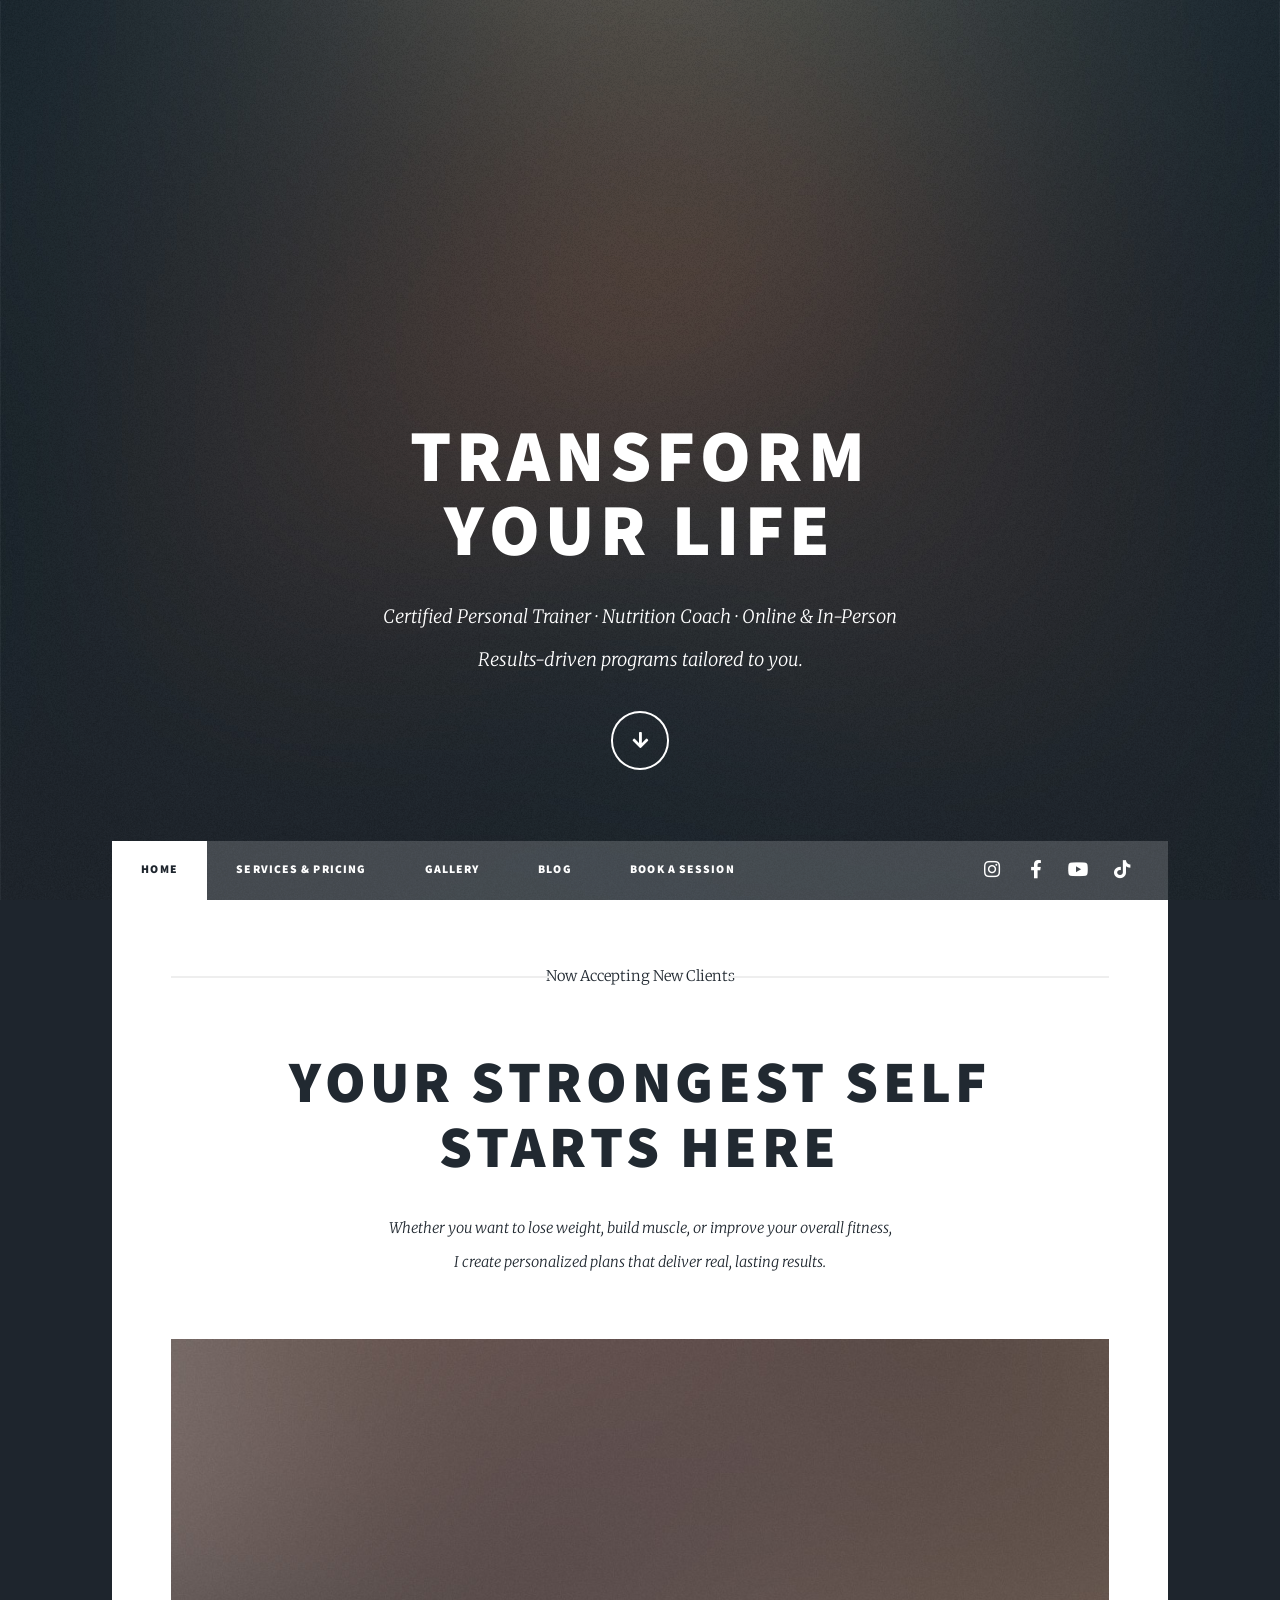
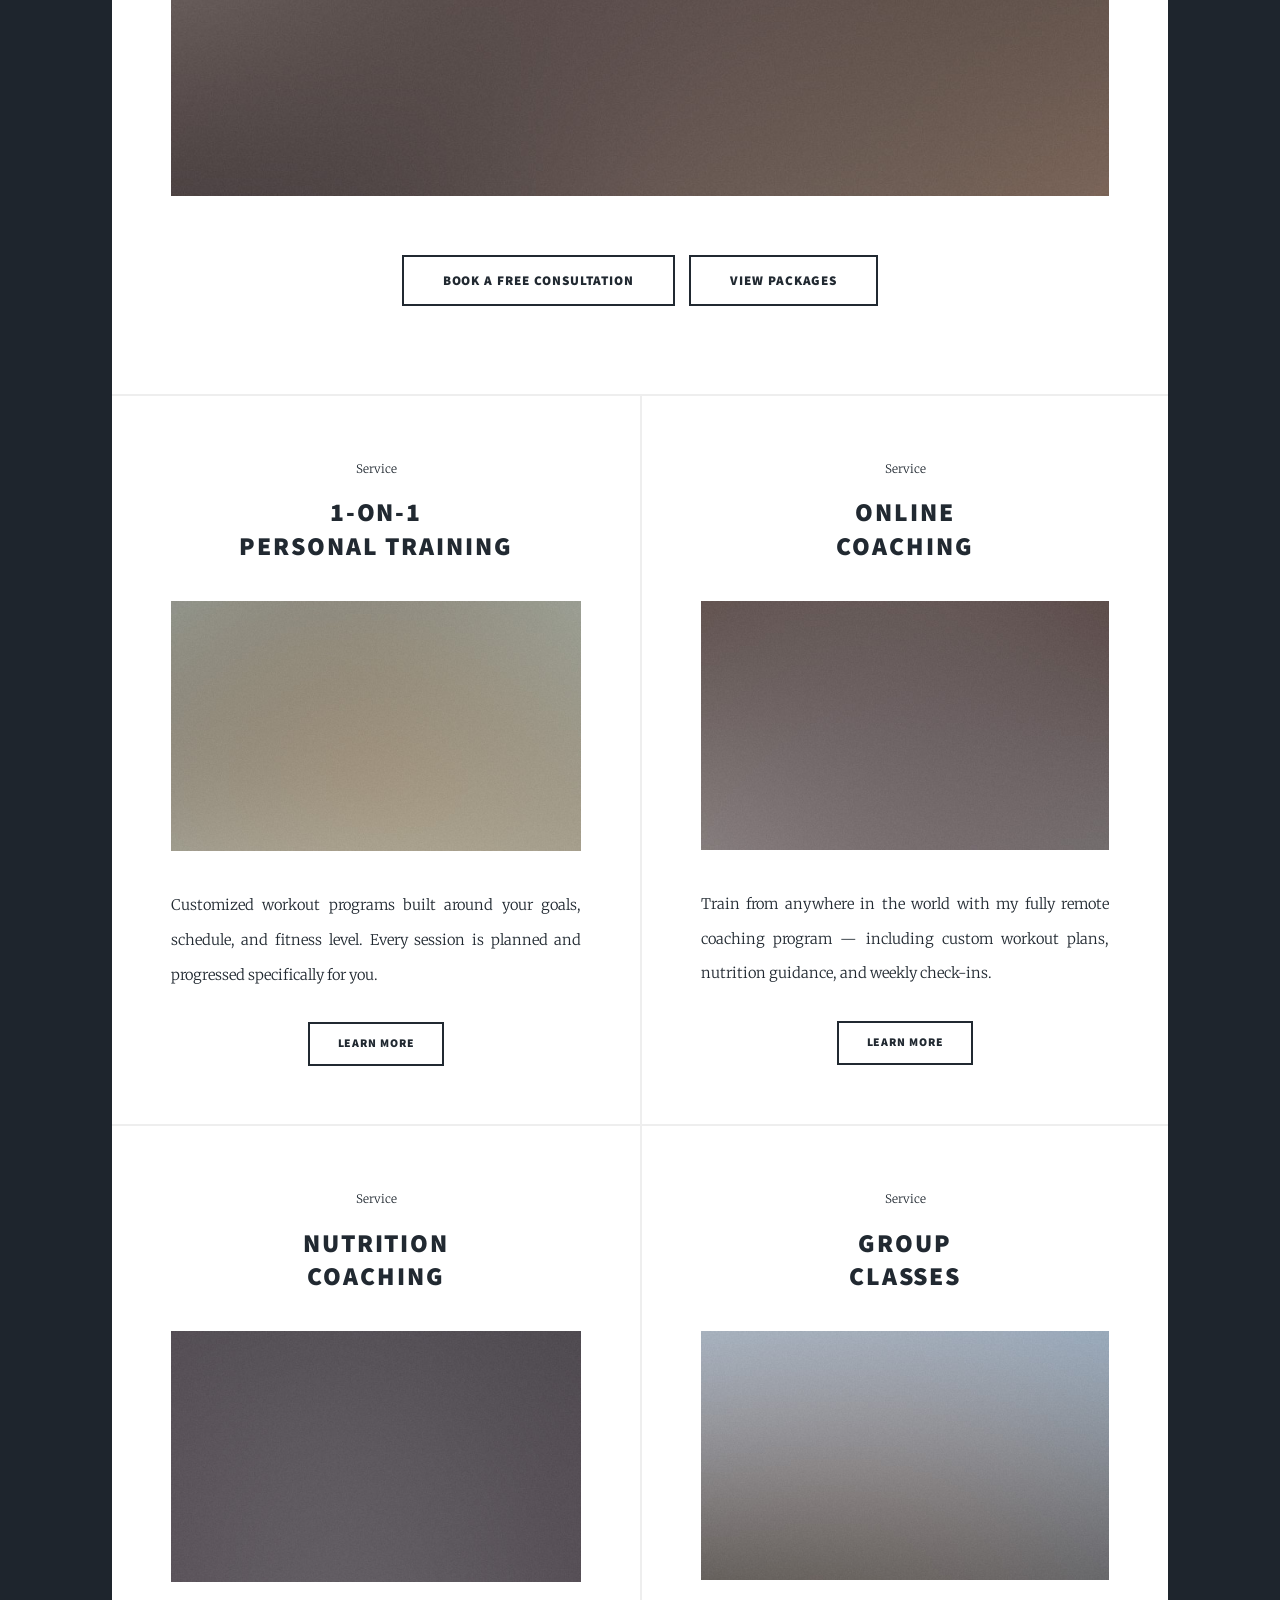
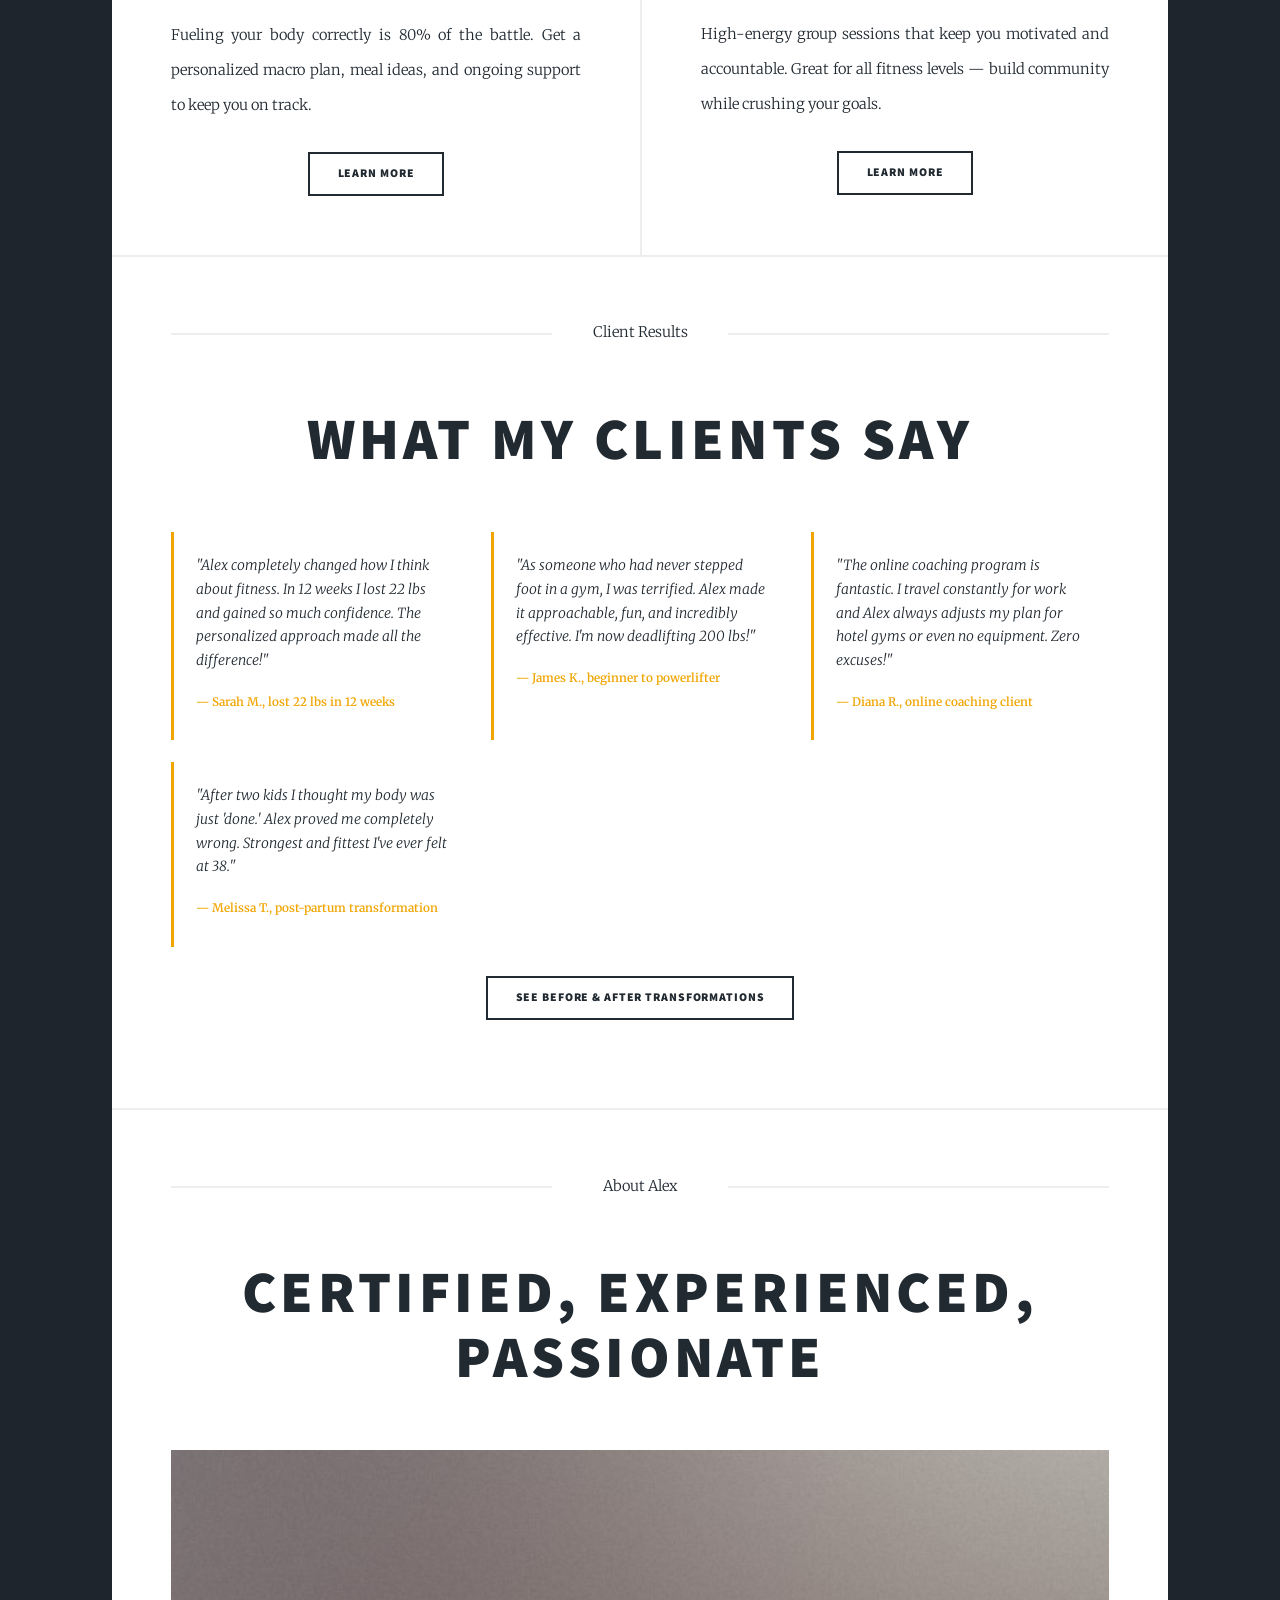
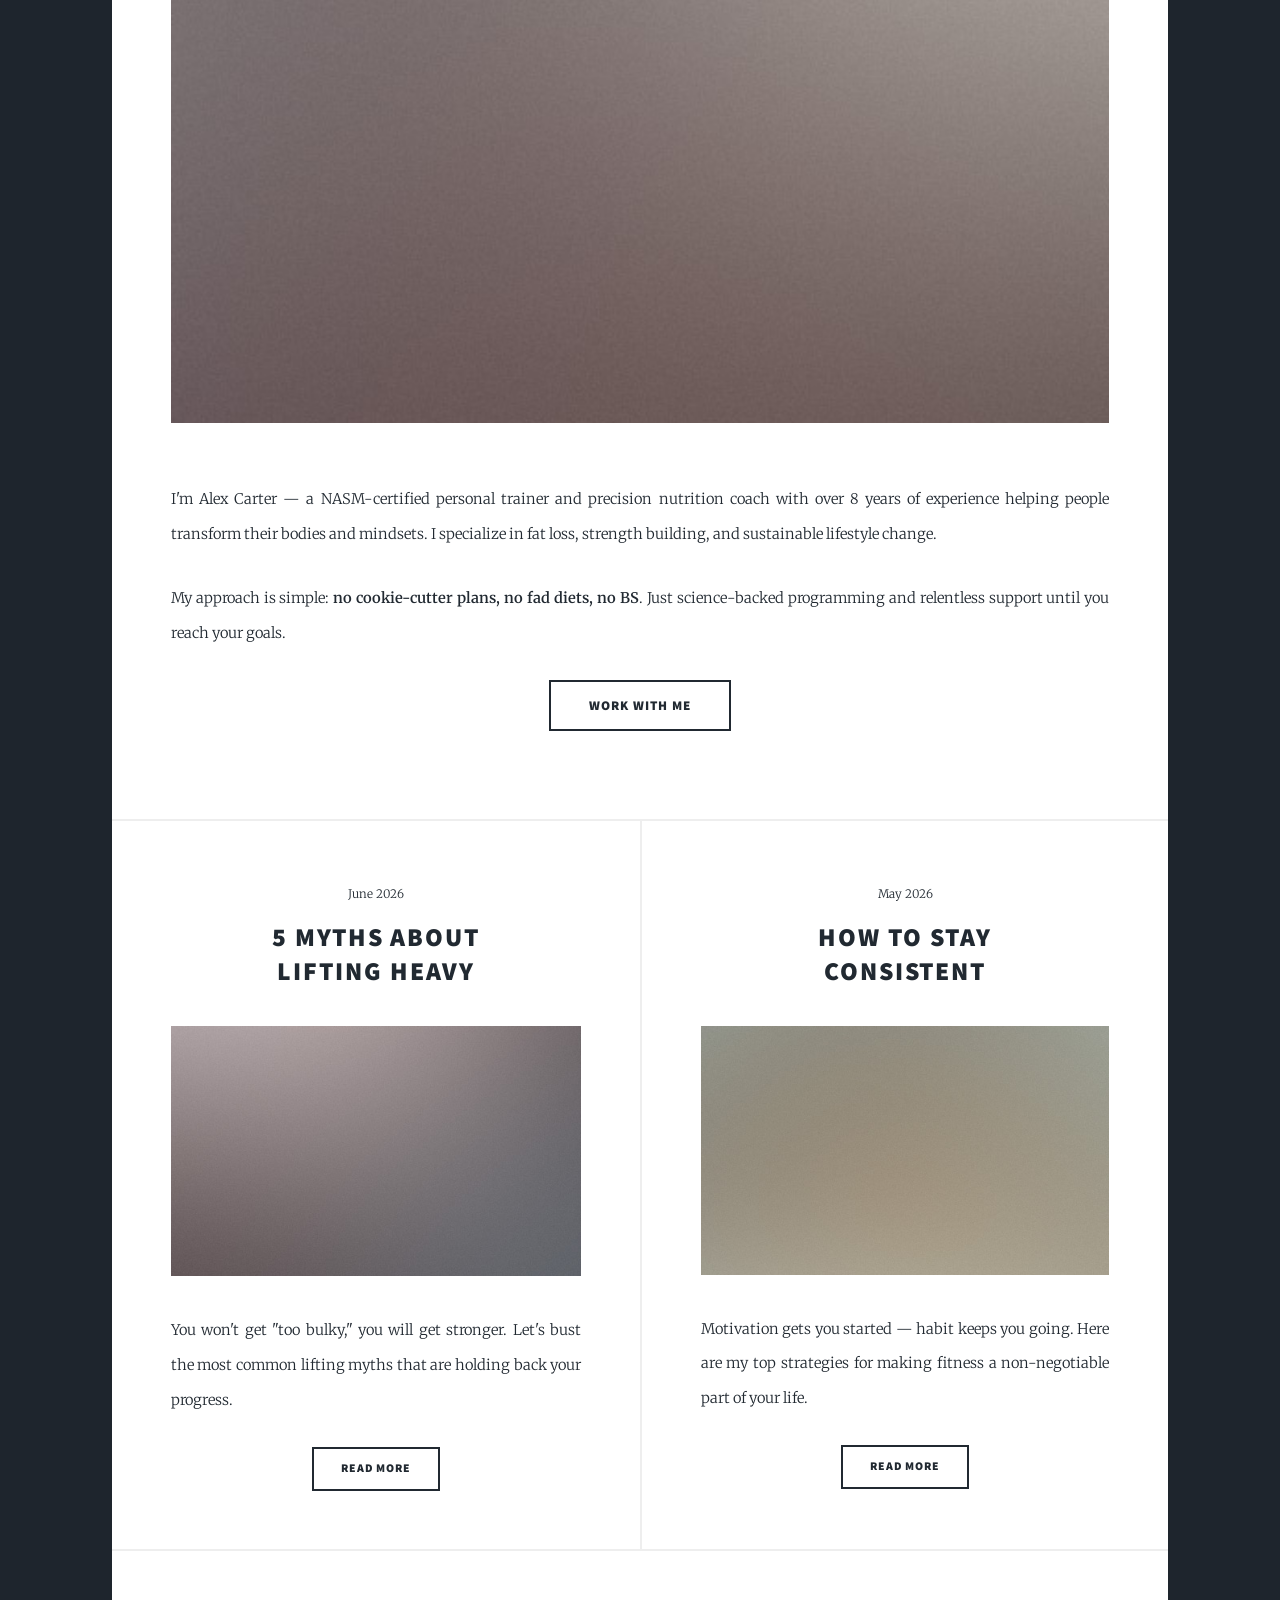
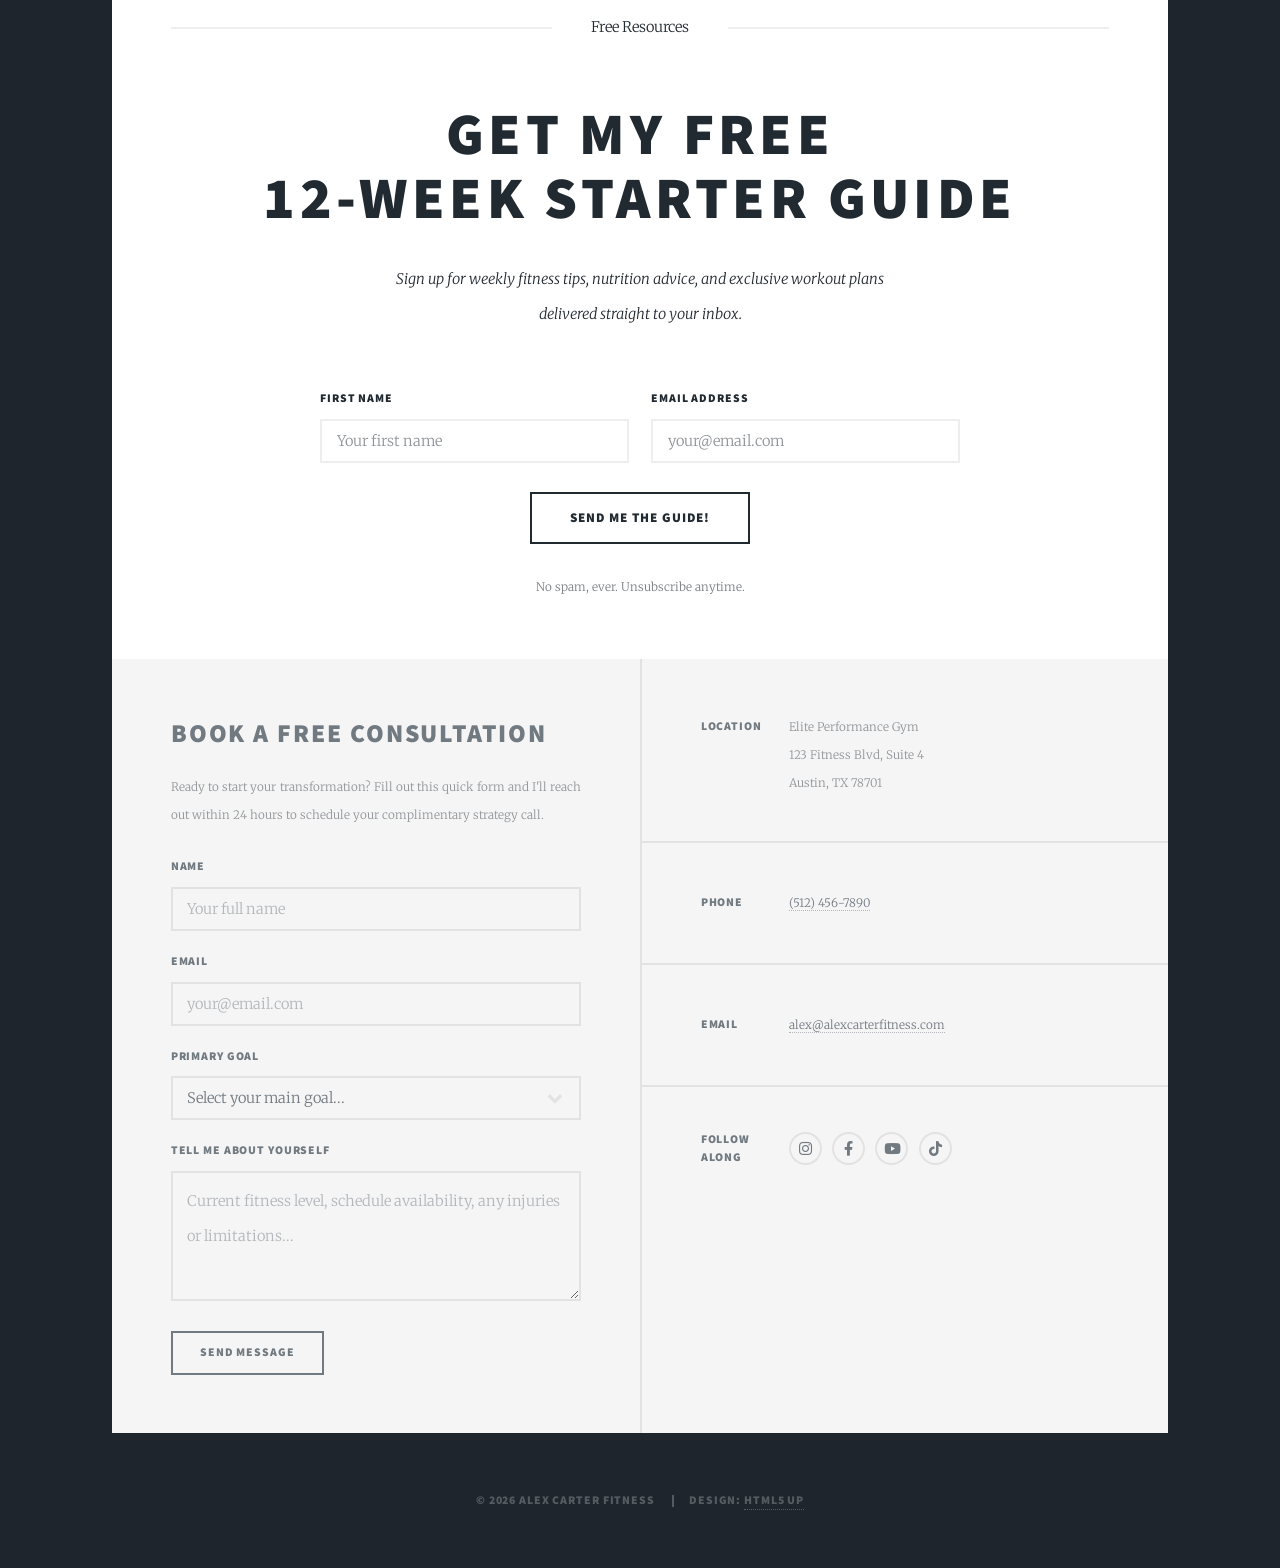
==== index.html @ 782518a6 "Build personal trainer website with full feature set 5-page site (home, services, booking, gallery, " ====
<!DOCTYPE HTML>
<html lang="en">
	<head>
		<title>Alex Carter Fitness | Personal Trainer</title>
		<meta charset="utf-8" />
		<meta name="viewport" content="width=device-width, initial-scale=1, user-scalable=no" />
		<meta name="description" content="Transform your body and life with Alex Carter — certified personal trainer offering 1-on-1 coaching, nutrition plans, and online training programs." />
		<link rel="stylesheet" href="assets/css/main.css" />
		<link rel="stylesheet" href="assets/css/custom.css" />
		<noscript><link rel="stylesheet" href="assets/css/noscript.css" /></noscript>
	</head>
	<body class="is-preload">

		<div id="wrapper" class="fade-in">

			<!-- Intro -->
			<div id="intro">
				<h1>Transform<br />Your Life</h1>
				<p>Certified Personal Trainer · Nutrition Coach · Online & In-Person<br />
				Results-driven programs tailored to <em>you</em>.</p>
				<ul class="actions">
					<li><a href="#header" class="button icon solid solo fa-arrow-down scrolly">Let's Go</a></li>
				</ul>
			</div>

			<!-- Header -->
			<header id="header">
				<a href="index.html" class="logo">Alex Carter Fitness</a>
			</header>

			<!-- Nav -->
			<nav id="nav">
				<ul class="links">
					<li class="active"><a href="index.html">Home</a></li>
					<li><a href="services.html">Services &amp; Pricing</a></li>
					<li><a href="gallery.html">Gallery</a></li>
					<li><a href="blog.html">Blog</a></li>
					<li><a href="booking.html">Book a Session</a></li>
				</ul>
				<ul class="icons">
					<li><a href="#" class="icon brands fa-instagram"><span class="label">Instagram</span></a></li>
					<li><a href="#" class="icon brands fa-facebook-f"><span class="label">Facebook</span></a></li>
					<li><a href="#" class="icon brands fa-youtube"><span class="label">YouTube</span></a></li>
					<li><a href="#" class="icon brands fa-tiktok"><span class="label">TikTok</span></a></li>
				</ul>
			</nav>

			<!-- Main -->
			<div id="main">

				<!-- Hero / Featured -->
				<article class="post featured">
					<header class="major">
						<span class="date">Now Accepting New Clients</span>
						<h2><a href="booking.html">Your Strongest Self<br />Starts Here</a></h2>
						<p>Whether you want to lose weight, build muscle, or improve your overall fitness,<br />
						I create personalized plans that deliver real, lasting results.</p>
					</header>
					<a href="booking.html" class="image main"><img src="images/pic01.jpg" alt="Personal training session" /></a>
					<ul class="actions special">
						<li><a href="booking.html" class="button large">Book a Free Consultation</a></li>
						<li><a href="services.html" class="button large">View Packages</a></li>
					</ul>
				</article>

				<!-- Services Preview -->
				<section class="posts">
					<article>
						<header>
							<span class="date">Service</span>
							<h2><a href="services.html">1-on-1<br />Personal Training</a></h2>
						</header>
						<a href="services.html" class="image fit"><img src="images/pic02.jpg" alt="1-on-1 training" /></a>
						<p>Customized workout programs built around your goals, schedule, and fitness level. Every session is planned and progressed specifically for you.</p>
						<ul class="actions special">
							<li><a href="services.html#personal" class="button">Learn More</a></li>
						</ul>
					</article>

					<article>
						<header>
							<span class="date">Service</span>
							<h2><a href="services.html">Online<br />Coaching</a></h2>
						</header>
						<a href="services.html" class="image fit"><img src="images/pic03.jpg" alt="Online coaching" /></a>
						<p>Train from anywhere in the world with my fully remote coaching program — including custom workout plans, nutrition guidance, and weekly check-ins.</p>
						<ul class="actions special">
							<li><a href="services.html#online" class="button">Learn More</a></li>
						</ul>
					</article>

					<article>
						<header>
							<span class="date">Service</span>
							<h2><a href="services.html">Nutrition<br />Coaching</a></h2>
						</header>
						<a href="services.html" class="image fit"><img src="images/pic04.jpg" alt="Nutrition coaching" /></a>
						<p>Fueling your body correctly is 80% of the battle. Get a personalized macro plan, meal ideas, and ongoing support to keep you on track.</p>
						<ul class="actions special">
							<li><a href="services.html#nutrition" class="button">Learn More</a></li>
						</ul>
					</article>

					<article>
						<header>
							<span class="date">Service</span>
							<h2><a href="services.html">Group<br />Classes</a></h2>
						</header>
						<a href="services.html" class="image fit"><img src="images/pic05.jpg" alt="Group fitness class" /></a>
						<p>High-energy group sessions that keep you motivated and accountable. Great for all fitness levels — build community while crushing your goals.</p>
						<ul class="actions special">
							<li><a href="services.html#group" class="button">Learn More</a></li>
						</ul>
					</article>
				</section>

				<!-- Testimonials -->
				<section id="testimonials" class="post">
					<header class="major">
						<span class="date">Client Results</span>
						<h2>What My Clients Say</h2>
					</header>
					<div class="testimonial-grid">
						<div class="testimonial-card">
							<blockquote>
								"Alex completely changed how I think about fitness. In 12 weeks I lost 22 lbs and gained so much confidence. The personalized approach made all the difference!"
							</blockquote>
							<cite>— Sarah M., lost 22 lbs in 12 weeks</cite>
						</div>
						<div class="testimonial-card">
							<blockquote>
								"As someone who had never stepped foot in a gym, I was terrified. Alex made it approachable, fun, and incredibly effective. I'm now deadlifting 200 lbs!"
							</blockquote>
							<cite>— James K., beginner to powerlifter</cite>
						</div>
						<div class="testimonial-card">
							<blockquote>
								"The online coaching program is fantastic. I travel constantly for work and Alex always adjusts my plan for hotel gyms or even no equipment. Zero excuses!"
							</blockquote>
							<cite>— Diana R., online coaching client</cite>
						</div>
						<div class="testimonial-card">
							<blockquote>
								"After two kids I thought my body was just 'done.' Alex proved me completely wrong. Strongest and fittest I've ever felt at 38."
							</blockquote>
							<cite>— Melissa T., post-partum transformation</cite>
						</div>
					</div>
					<ul class="actions special">
						<li><a href="gallery.html" class="button">See Before &amp; After Transformations</a></li>
					</ul>
				</section>

				<!-- About Snippet -->
				<article class="post">
					<header class="major">
						<span class="date">About Alex</span>
						<h2>Certified, Experienced,<br />Passionate</h2>
					</header>
					<a href="#" class="image main"><img src="images/pic06.jpg" alt="Alex Carter" /></a>
					<p>I'm Alex Carter — a NASM-certified personal trainer and precision nutrition coach with over 8 years of experience helping people transform their bodies and mindsets. I specialize in fat loss, strength building, and sustainable lifestyle change.</p>
					<p>My approach is simple: <strong>no cookie-cutter plans, no fad diets, no BS</strong>. Just science-backed programming and relentless support until you reach your goals.</p>
					<ul class="actions special">
						<li><a href="booking.html" class="button large">Work With Me</a></li>
					</ul>
				</article>

				<!-- Blog Preview -->
				<section class="posts">
					<article>
						<header>
							<span class="date">June 2026</span>
							<h2><a href="blog.html#post1">5 Myths About<br />Lifting Heavy</a></h2>
						</header>
						<a href="blog.html#post1" class="image fit"><img src="images/pic07.jpg" alt="Weightlifting" /></a>
						<p>You won't get "too bulky," you will get stronger. Let's bust the most common lifting myths that are holding back your progress.</p>
						<ul class="actions special">
							<li><a href="blog.html#post1" class="button">Read More</a></li>
						</ul>
					</article>

					<article>
						<header>
							<span class="date">May 2026</span>
							<h2><a href="blog.html#post2">How to Stay<br />Consistent</a></h2>
						</header>
						<a href="blog.html#post2" class="image fit"><img src="images/pic02.jpg" alt="Consistency" /></a>
						<p>Motivation gets you started — habit keeps you going. Here are my top strategies for making fitness a non-negotiable part of your life.</p>
						<ul class="actions special">
							<li><a href="blog.html#post2" class="button">Read More</a></li>
						</ul>
					</article>
				</section>

				<!-- Newsletter CTA -->
				<section id="newsletter" class="post">
					<header class="major">
						<span class="date">Free Resources</span>
						<h2>Get My Free<br />12-Week Starter Guide</h2>
						<p>Sign up for weekly fitness tips, nutrition advice, and exclusive workout plans<br />delivered straight to your inbox.</p>
					</header>
					<form id="newsletter-form" class="newsletter-form" action="#" method="post" novalidate>
						<div class="fields">
							<div class="field half">
								<label for="nl-name">First Name</label>
								<input type="text" name="nl-name" id="nl-name" placeholder="Your first name" required />
							</div>
							<div class="field half">
								<label for="nl-email">Email Address</label>
								<input type="email" name="nl-email" id="nl-email" placeholder="your@email.com" required />
							</div>
						</div>
						<ul class="actions special">
							<li><input type="submit" value="Send Me the Guide!" class="button large" /></li>
						</ul>
						<p class="form-note">No spam, ever. Unsubscribe anytime.</p>
					</form>
				</section>

			</div><!-- #main -->

			<!-- Footer -->
			<footer id="footer">
				<section>
					<h2>Book a Free Consultation</h2>
					<p>Ready to start your transformation? Fill out this quick form and I'll reach out within 24 hours to schedule your complimentary strategy call.</p>
					<form id="contact-form" action="#" method="post" novalidate>
						<div class="fields">
							<div class="field">
								<label for="name">Name</label>
								<input type="text" name="name" id="name" placeholder="Your full name" required />
							</div>
							<div class="field">
								<label for="email">Email</label>
								<input type="email" name="email" id="email" placeholder="your@email.com" required />
							</div>
							<div class="field">
								<label for="goal">Primary Goal</label>
								<select name="goal" id="goal">
									<option value="">Select your main goal...</option>
									<option value="fat-loss">Fat Loss</option>
									<option value="muscle-gain">Muscle Gain</option>
									<option value="strength">Strength Training</option>
									<option value="endurance">Endurance / Cardio</option>
									<option value="general">General Fitness</option>
									<option value="nutrition">Nutrition Only</option>
								</select>
							</div>
							<div class="field">
								<label for="message">Tell Me About Yourself</label>
								<textarea name="message" id="message" rows="3" placeholder="Current fitness level, schedule availability, any injuries or limitations..."></textarea>
							</div>
						</div>
						<ul class="actions">
							<li><input type="submit" value="Send Message" /></li>
						</ul>
					</form>
				</section>
				<section class="split contact">
					<section class="alt">
						<h3>Location</h3>
						<p>Elite Performance Gym<br />
						123 Fitness Blvd, Suite 4<br />
						Austin, TX 78701</p>
					</section>
					<section>
						<h3>Phone</h3>
						<p><a href="tel:+15124567890">(512) 456-7890</a></p>
					</section>
					<section>
						<h3>Email</h3>
						<p><a href="mailto:alex@alexcarterfitness.com">alex@alexcarterfitness.com</a></p>
					</section>
					<section>
						<h3>Follow Along</h3>
						<ul class="icons alt">
							<li><a href="#" class="icon brands alt fa-instagram"><span class="label">Instagram</span></a></li>
							<li><a href="#" class="icon brands alt fa-facebook-f"><span class="label">Facebook</span></a></li>
							<li><a href="#" class="icon brands alt fa-youtube"><span class="label">YouTube</span></a></li>
							<li><a href="#" class="icon brands alt fa-tiktok"><span class="label">TikTok</span></a></li>
						</ul>
					</section>
				</section>
			</footer>

			<div id="copyright">
				<ul>
					<li>&copy; 2026 Alex Carter Fitness</li>
					<li>Design: <a href="https://html5up.net">HTML5 UP</a></li>
				</ul>
			</div>

		</div><!-- #wrapper -->

		<script src="assets/js/jquery.min.js"></script>
		<script src="assets/js/jquery.scrollex.min.js"></script>
		<script src="assets/js/jquery.scrolly.min.js"></script>
		<script src="assets/js/browser.min.js"></script>
		<script src="assets/js/breakpoints.min.js"></script>
		<script src="assets/js/util.js"></script>
		<script src="assets/js/main.js"></script>
		<script src="assets/js/site.js"></script>

	</body>
</html>
---- assets/css/main.css ----
@import url(fontawesome-all.min.css);
@import url("https://fonts.googleapis.com/css?family=Merriweather:300,700,300italic,700italic|Source+Sans+Pro:900");

/*
	Massively by HTML5 UP
	html5up.net | @ajlkn
	Free for personal and commercial use under the CCA 3.0 license (html5up.net/license)
*/

html, body, div, span, applet, object,
iframe, h1, h2, h3, h4, h5, h6, p, blockquote,
pre, a, abbr, acronym, address, big, cite,
code, del, dfn, em, img, ins, kbd, q, s, samp,
small, strike, strong, sub, sup, tt, var, b,
u, i, center, dl, dt, dd, ol, ul, li, fieldset,
form, label, legend, table, caption, tbody,
tfoot, thead, tr, th, td, article, aside,
canvas, details, embed, figure, figcaption,
footer, header, hgroup, menu, nav, output, ruby,
section, summary, time, mark, audio, video {
	margin: 0;
	padding: 0;
	border: 0;
	font-size: 100%;
	font: inherit;
	vertical-align: baseline;}

article, aside, details, figcaption, figure,
footer, header, hgroup, menu, nav, section {
	display: block;}

body {
	line-height: 1;
}

ol, ul {
	list-style: none;
}

blockquote, q {
	quotes: none;
}

	blockquote:before, blockquote:after, q:before, q:after {
		content: '';
		content: none;
	}

table {
	border-collapse: collapse;
	border-spacing: 0;
}

body {
	-webkit-text-size-adjust: none;
}

mark {
	background-color: transparent;
	color: inherit;
}

input::-moz-focus-inner {
	border: 0;
	padding: 0;
}

input, select, textarea {
	-moz-appearance: none;
	-webkit-appearance: none;
	-ms-appearance: none;
	appearance: none;
}

/* Basic */

	@-ms-viewport {
		width: device-width;
	}

	body {
		-ms-overflow-style: scrollbar;
	}

	@media screen and (max-width: 480px) {

		html, body {
			min-width: 320px;
		}

	}

	html {
		box-sizing: border-box;
	}

	*, *:before, *:after {
		box-sizing: inherit;
	}

	body {
		background-color: #1e252d;
	}

		body.is-preload *, body.is-preload *:before, body.is-preload *:after {
			-moz-animation: none !important;
			-webkit-animation: none !important;
			-ms-animation: none !important;
			animation: none !important;
			-moz-transition: none !important;
			-webkit-transition: none !important;
			-ms-transition: none !important;
			transition: none !important;
		}

/* Type */

	html {
		font-size: 16pt;
	}

		@media screen and (max-width: 1680px) {

			html {
				font-size: 12pt;
			}

		}

		@media screen and (max-width: 1280px) {

			html {
				font-size: 11pt;
			}

		}

		@media screen and (max-width: 360px) {

			html {
				font-size: 10pt;
			}

		}

	body {
		color: #212931;
	}

	body, input, select, textarea {
		font-family: "Merriweather", Georgia, serif;
		font-weight: 300;
		font-size: 1rem;
		line-height: 2.375;
	}

	a {
		-moz-transition: color 0.2s ease-in-out, background-color 0.2s ease-in-out, border-color 0.2s ease-in-out, box-shadow 0.2s ease-in-out;
		-webkit-transition: color 0.2s ease-in-out, background-color 0.2s ease-in-out, border-color 0.2s ease-in-out, box-shadow 0.2s ease-in-out;
		-ms-transition: color 0.2s ease-in-out, background-color 0.2s ease-in-out, border-color 0.2s ease-in-out, box-shadow 0.2s ease-in-out;
		transition: color 0.2s ease-in-out, background-color 0.2s ease-in-out, border-color 0.2s ease-in-out, box-shadow 0.2s ease-in-out;
		border-bottom: dotted 1px;
		text-decoration: none;
	}

		a:hover {
			border-bottom-color: transparent;
		}

	strong, b {
		font-weight: 600;
	}

	em, i {
		font-style: italic;
	}

	p {
		text-align: justify;
		margin: 0 0 2rem 0;
	}

	h1, h2, h3, h4, h5, h6 {
		font-family: "Source Sans Pro", Helvetica, sans-serif;
		font-weight: 900;
		line-height: 1.5;
		letter-spacing: 0.075em;
		text-transform: uppercase;
		margin: 0 0 1rem 0;
	}

		h1 a, h2 a, h3 a, h4 a, h5 a, h6 a {
			border-bottom: 0;
			color: inherit;
			text-decoration: none;
		}

	h1 {
		font-size: 4rem;
		line-height: 1.1;
		margin: 0 0 2rem 0;
	}

	h2 {
		font-size: 1.75rem;
		line-height: 1.3;
		margin: 0 0 1.5rem 0;
	}

	h3 {
		font-size: 1.25rem;
		margin: 0 0 1.5rem 0;
	}

	h4 {
		font-size: 1rem;
	}

	h5 {
		font-size: 0.9rem;
	}

	h6 {
		font-size: 0.8rem;
	}

	sub {
		font-size: 0.8rem;
		position: relative;
		top: 0.5rem;
	}

	sup {
		font-size: 0.8rem;
		position: relative;
		top: -0.5rem;
	}

	blockquote {
		border-left: solid 4px;
		font-style: italic;
		margin: 0 0 2rem 0;
		padding: 0.5rem 0 0.5rem 2rem;
	}

	code {
		border: solid 2px;
		font-family: "Courier New", monospace;
		font-size: 0.9rem;
		margin: 0 0.25rem;
		padding: 0.25rem 0.65rem;
	}

	pre {
		-webkit-overflow-scrolling: touch;
		font-family: "Courier New", monospace;
		font-size: 0.9rem;
		margin: 0 0 2rem 0;
	}

		pre code {
			display: block;
			line-height: 1.75;
			padding: 1rem 1.5rem;
			overflow-x: auto;
		}

	hr {
		border: 0;
		border-bottom: solid 2px;
		margin: 3rem 0;
	}

		hr.major {
			margin: 5rem 0;
		}

	.align-left {
		text-align: left;
	}

	.align-center {
		text-align: center;
	}

	.align-right {
		text-align: right;
	}

	input, select, textarea {
		color: #212931;
	}

	a {
		color: #212931;
		border-bottom-color: rgba(33, 41, 49, 0.5);
	}

		a:hover {
			border-bottom-color: transparent;
			color: #18bfef !important;
		}

	strong, b {
		color: #212931;
	}

	h1, h2, h3, h4, h5, h6 {
		color: #212931;
	}

	blockquote {
		border-left-color: #eeeeee;
	}

	code {
		background: rgba(220, 220, 220, 0.25);
		border-color: #eeeeee;
	}

	hr {
		border-bottom-color: #eeeeee;
	}

/* Row */

	.row {
		display: flex;
		flex-wrap: wrap;
		box-sizing: border-box;
		align-items: stretch;
	}

		.row > * {
			box-sizing: border-box;
		}

		.row.gtr-uniform > * > :last-child {
			margin-bottom: 0;
		}

		.row.aln-left {
			justify-content: flex-start;
		}

		.row.aln-center {
			justify-content: center;
		}

		.row.aln-right {
			justify-content: flex-end;
		}

		.row.aln-top {
			align-items: flex-start;
		}

		.row.aln-middle {
			align-items: center;
		}

		.row.aln-bottom {
			align-items: flex-end;
		}

		.row > .imp {
			order: -1;
		}

		.row > .col-1 {
			width: 8.33333%;
		}

		.row > .off-1 {
			margin-left: 8.33333%;
		}

		.row > .col-2 {
			width: 16.66667%;
		}

		.row > .off-2 {
			margin-left: 16.66667%;
		}

		.row > .col-3 {
			width: 25%;
		}

		.row > .off-3 {
			margin-left: 25%;
		}

		.row > .col-4 {
			width: 33.33333%;
		}

		.row > .off-4 {
			margin-left: 33.33333%;
		}

		.row > .col-5 {
			width: 41.66667%;
		}

		.row > .off-5 {
			margin-left: 41.66667%;
		}

		.row > .col-6 {
			width: 50%;
		}

		.row > .off-6 {
			margin-left: 50%;
		}

		.row > .col-7 {
			width: 58.33333%;
		}

		.row > .off-7 {
			margin-left: 58.33333%;
		}

		.row > .col-8 {
			width: 66.66667%;
		}

		.row > .off-8 {
			margin-left: 66.66667%;
		}

		.row > .col-9 {
			width: 75%;
		}

		.row > .off-9 {
			margin-left: 75%;
		}

		.row > .col-10 {
			width: 83.33333%;
		}

		.row > .off-10 {
			margin-left: 83.33333%;
		}

		.row > .col-11 {
			width: 91.66667%;
		}

		.row > .off-11 {
			margin-left: 91.66667%;
		}

		.row > .col-12 {
			width: 100%;
		}

		.row > .off-12 {
			margin-left: 100%;
		}

		.row.gtr-0 {
			margin-top: 0;
			margin-left: 0rem;
		}

			.row.gtr-0 > * {
				padding: 0 0 0 0rem;
			}

			.row.gtr-0.gtr-uniform {
				margin-top: 0rem;
			}

				.row.gtr-0.gtr-uniform > * {
					padding-top: 0rem;
				}

		.row.gtr-25 {
			margin-top: 0;
			margin-left: -0.375rem;
		}

			.row.gtr-25 > * {
				padding: 0 0 0 0.375rem;
			}

			.row.gtr-25.gtr-uniform {
				margin-top: -0.375rem;
			}

				.row.gtr-25.gtr-uniform > * {
					padding-top: 0.375rem;
				}

		.row.gtr-50 {
			margin-top: 0;
			margin-left: -0.75rem;
		}

			.row.gtr-50 > * {
				padding: 0 0 0 0.75rem;
			}

			.row.gtr-50.gtr-uniform {
				margin-top: -0.75rem;
			}

				.row.gtr-50.gtr-uniform > * {
					padding-top: 0.75rem;
				}

		.row {
			margin-top: 0;
			margin-left: -1.5rem;
		}

			.row > * {
				padding: 0 0 0 1.5rem;
			}

			.row.gtr-uniform {
				margin-top: -1.5rem;
			}

				.row.gtr-uniform > * {
					padding-top: 1.5rem;
				}

		.row.gtr-150 {
			margin-top: 0;
			margin-left: -2.25rem;
		}

			.row.gtr-150 > * {
				padding: 0 0 0 2.25rem;
			}

			.row.gtr-150.gtr-uniform {
				margin-top: -2.25rem;
			}

				.row.gtr-150.gtr-uniform > * {
					padding-top: 2.25rem;
				}

		.row.gtr-200 {
			margin-top: 0;
			margin-left: -3rem;
		}

			.row.gtr-200 > * {
				padding: 0 0 0 3rem;
			}

			.row.gtr-200.gtr-uniform {
				margin-top: -3rem;
			}

				.row.gtr-200.gtr-uniform > * {
					padding-top: 3rem;
				}

		@media screen and (max-width: 1680px) {

			.row {
				display: flex;
				flex-wrap: wrap;
				box-sizing: border-box;
				align-items: stretch;
			}

				.row > * {
					box-sizing: border-box;
				}

				.row.gtr-uniform > * > :last-child {
					margin-bottom: 0;
				}

				.row.aln-left {
					justify-content: flex-start;
				}

				.row.aln-center {
					justify-content: center;
				}

				.row.aln-right {
					justify-content: flex-end;
				}

				.row.aln-top {
					align-items: flex-start;
				}

				.row.aln-middle {
					align-items: center;
				}

				.row.aln-bottom {
					align-items: flex-end;
				}

				.row > .imp-xlarge {
					order: -1;
				}

				.row > .col-1-xlarge {
					width: 8.33333%;
				}

				.row > .off-1-xlarge {
					margin-left: 8.33333%;
				}

				.row > .col-2-xlarge {
					width: 16.66667%;
				}

				.row > .off-2-xlarge {
					margin-left: 16.66667%;
				}

				.row > .col-3-xlarge {
					width: 25%;
				}

				.row > .off-3-xlarge {
					margin-left: 25%;
				}

				.row > .col-4-xlarge {
					width: 33.33333%;
				}

				.row > .off-4-xlarge {
					margin-left: 33.33333%;
				}

				.row > .col-5-xlarge {
					width: 41.66667%;
				}

				.row > .off-5-xlarge {
					margin-left: 41.66667%;
				}

				.row > .col-6-xlarge {
					width: 50%;
				}

				.row > .off-6-xlarge {
					margin-left: 50%;
				}

				.row > .col-7-xlarge {
					width: 58.33333%;
				}

				.row > .off-7-xlarge {
					margin-left: 58.33333%;
				}

				.row > .col-8-xlarge {
					width: 66.66667%;
				}

				.row > .off-8-xlarge {
					margin-left: 66.66667%;
				}

				.row > .col-9-xlarge {
					width: 75%;
				}

				.row > .off-9-xlarge {
					margin-left: 75%;
				}

				.row > .col-10-xlarge {
					width: 83.33333%;
				}

				.row > .off-10-xlarge {
					margin-left: 83.33333%;
				}

				.row > .col-11-xlarge {
					width: 91.66667%;
				}

				.row > .off-11-xlarge {
					margin-left: 91.66667%;
				}

				.row > .col-12-xlarge {
					width: 100%;
				}

				.row > .off-12-xlarge {
					margin-left: 100%;
				}

				.row.gtr-0 {
					margin-top: 0;
					margin-left: 0rem;
				}

					.row.gtr-0 > * {
						padding: 0 0 0 0rem;
					}

					.row.gtr-0.gtr-uniform {
						margin-top: 0rem;
					}

						.row.gtr-0.gtr-uniform > * {
							padding-top: 0rem;
						}

				.row.gtr-25 {
					margin-top: 0;
					margin-left: -0.375rem;
				}

					.row.gtr-25 > * {
						padding: 0 0 0 0.375rem;
					}

					.row.gtr-25.gtr-uniform {
						margin-top: -0.375rem;
					}

						.row.gtr-25.gtr-uniform > * {
							padding-top: 0.375rem;
						}

				.row.gtr-50 {
					margin-top: 0;
					margin-left: -0.75rem;
				}

					.row.gtr-50 > * {
						padding: 0 0 0 0.75rem;
					}

					.row.gtr-50.gtr-uniform {
						margin-top: -0.75rem;
					}

						.row.gtr-50.gtr-uniform > * {
							padding-top: 0.75rem;
						}

				.row {
					margin-top: 0;
					margin-left: -1.5rem;
				}

					.row > * {
						padding: 0 0 0 1.5rem;
					}

					.row.gtr-uniform {
						margin-top: -1.5rem;
					}

						.row.gtr-uniform > * {
							padding-top: 1.5rem;
						}

				.row.gtr-150 {
					margin-top: 0;
					margin-left: -2.25rem;
				}

					.row.gtr-150 > * {
						padding: 0 0 0 2.25rem;
					}

					.row.gtr-150.gtr-uniform {
						margin-top: -2.25rem;
					}

						.row.gtr-150.gtr-uniform > * {
							padding-top: 2.25rem;
						}

				.row.gtr-200 {
					margin-top: 0;
					margin-left: -3rem;
				}

					.row.gtr-200 > * {
						padding: 0 0 0 3rem;
					}

					.row.gtr-200.gtr-uniform {
						margin-top: -3rem;
					}

						.row.gtr-200.gtr-uniform > * {
							padding-top: 3rem;
						}

		}

		@media screen and (max-width: 1280px) {

			.row {
				display: flex;
				flex-wrap: wrap;
				box-sizing: border-box;
				align-items: stretch;
			}

				.row > * {
					box-sizing: border-box;
				}

				.row.gtr-uniform > * > :last-child {
					margin-bottom: 0;
				}

				.row.aln-left {
					justify-content: flex-start;
				}

				.row.aln-center {
					justify-content: center;
				}

				.row.aln-right {
					justify-content: flex-end;
				}

				.row.aln-top {
					align-items: flex-start;
				}

				.row.aln-middle {
					align-items: center;
				}

				.row.aln-bottom {
					align-items: flex-end;
				}

				.row > .imp-large {
					order: -1;
				}

				.row > .col-1-large {
					width: 8.33333%;
				}

				.row > .off-1-large {
					margin-left: 8.33333%;
				}

				.row > .col-2-large {
					width: 16.66667%;
				}

				.row > .off-2-large {
					margin-left: 16.66667%;
				}

				.row > .col-3-large {
					width: 25%;
				}

				.row > .off-3-large {
					margin-left: 25%;
				}

				.row > .col-4-large {
					width: 33.33333%;
				}

				.row > .off-4-large {
					margin-left: 33.33333%;
				}

				.row > .col-5-large {
					width: 41.66667%;
				}

				.row > .off-5-large {
					margin-left: 41.66667%;
				}

				.row > .col-6-large {
					width: 50%;
				}

				.row > .off-6-large {
					margin-left: 50%;
				}

				.row > .col-7-large {
					width: 58.33333%;
				}

				.row > .off-7-large {
					margin-left: 58.33333%;
				}

				.row > .col-8-large {
					width: 66.66667%;
				}

				.row > .off-8-large {
					margin-left: 66.66667%;
				}

				.row > .col-9-large {
					width: 75%;
				}

				.row > .off-9-large {
					margin-left: 75%;
				}

				.row > .col-10-large {
					width: 83.33333%;
				}

				.row > .off-10-large {
					margin-left: 83.33333%;
				}

				.row > .col-11-large {
					width: 91.66667%;
				}

				.row > .off-11-large {
					margin-left: 91.66667%;
				}

				.row > .col-12-large {
					width: 100%;
				}

				.row > .off-12-large {
					margin-left: 100%;
				}

				.row.gtr-0 {
					margin-top: 0;
					margin-left: 0rem;
				}

					.row.gtr-0 > * {
						padding: 0 0 0 0rem;
					}

					.row.gtr-0.gtr-uniform {
						margin-top: 0rem;
					}

						.row.gtr-0.gtr-uniform > * {
							padding-top: 0rem;
						}

				.row.gtr-25 {
					margin-top: 0;
					margin-left: -0.375rem;
				}

					.row.gtr-25 > * {
						padding: 0 0 0 0.375rem;
					}

					.row.gtr-25.gtr-uniform {
						margin-top: -0.375rem;
					}

						.row.gtr-25.gtr-uniform > * {
							padding-top: 0.375rem;
						}

				.row.gtr-50 {
					margin-top: 0;
					margin-left: -0.75rem;
				}

					.row.gtr-50 > * {
						padding: 0 0 0 0.75rem;
					}

					.row.gtr-50.gtr-uniform {
						margin-top: -0.75rem;
					}

						.row.gtr-50.gtr-uniform > * {
							padding-top: 0.75rem;
						}

				.row {
					margin-top: 0;
					margin-left: -1.5rem;
				}

					.row > * {
						padding: 0 0 0 1.5rem;
					}

					.row.gtr-uniform {
						margin-top: -1.5rem;
					}

						.row.gtr-uniform > * {
							padding-top: 1.5rem;
						}

				.row.gtr-150 {
					margin-top: 0;
					margin-left: -2.25rem;
				}

					.row.gtr-150 > * {
						padding: 0 0 0 2.25rem;
					}

					.row.gtr-150.gtr-uniform {
						margin-top: -2.25rem;
					}

						.row.gtr-150.gtr-uniform > * {
							padding-top: 2.25rem;
						}

				.row.gtr-200 {
					margin-top: 0;
					margin-left: -3rem;
				}

					.row.gtr-200 > * {
						padding: 0 0 0 3rem;
					}

					.row.gtr-200.gtr-uniform {
						margin-top: -3rem;
					}

						.row.gtr-200.gtr-uniform > * {
							padding-top: 3rem;
						}

		}

		@media screen and (max-width: 980px) {

			.row {
				display: flex;
				flex-wrap: wrap;
				box-sizing: border-box;
				align-items: stretch;
			}

				.row > * {
					box-sizing: border-box;
				}

				.row.gtr-uniform > * > :last-child {
					margin-bottom: 0;
				}

				.row.aln-left {
					justify-content: flex-start;
				}

				.row.aln-center {
					justify-content: center;
				}

				.row.aln-right {
					justify-content: flex-end;
				}

				.row.aln-top {
					align-items: flex-start;
				}

				.row.aln-middle {
					align-items: center;
				}

				.row.aln-bottom {
					align-items: flex-end;
				}

				.row > .imp-medium {
					order: -1;
				}

				.row > .col-1-medium {
					width: 8.33333%;
				}

				.row > .off-1-medium {
					margin-left: 8.33333%;
				}

				.row > .col-2-medium {
					width: 16.66667%;
				}

				.row > .off-2-medium {
					margin-left: 16.66667%;
				}

				.row > .col-3-medium {
					width: 25%;
				}

				.row > .off-3-medium {
					margin-left: 25%;
				}

				.row > .col-4-medium {
					width: 33.33333%;
				}

				.row > .off-4-medium {
					margin-left: 33.33333%;
				}

				.row > .col-5-medium {
					width: 41.66667%;
				}

				.row > .off-5-medium {
					margin-left: 41.66667%;
				}

				.row > .col-6-medium {
					width: 50%;
				}

				.row > .off-6-medium {
					margin-left: 50%;
				}

				.row > .col-7-medium {
					width: 58.33333%;
				}

				.row > .off-7-medium {
					margin-left: 58.33333%;
				}

				.row > .col-8-medium {
					width: 66.66667%;
				}

				.row > .off-8-medium {
					margin-left: 66.66667%;
				}

				.row > .col-9-medium {
					width: 75%;
				}

				.row > .off-9-medium {
					margin-left: 75%;
				}

				.row > .col-10-medium {
					width: 83.33333%;
				}

				.row > .off-10-medium {
					margin-left: 83.33333%;
				}

				.row > .col-11-medium {
					width: 91.66667%;
				}

				.row > .off-11-medium {
					margin-left: 91.66667%;
				}

				.row > .col-12-medium {
					width: 100%;
				}

				.row > .off-12-medium {
					margin-left: 100%;
				}

				.row.gtr-0 {
					margin-top: 0;
					margin-left: 0rem;
				}

					.row.gtr-0 > * {
						padding: 0 0 0 0rem;
					}

					.row.gtr-0.gtr-uniform {
						margin-top: 0rem;
					}

						.row.gtr-0.gtr-uniform > * {
							padding-top: 0rem;
						}

				.row.gtr-25 {
					margin-top: 0;
					margin-left: -0.375rem;
				}

					.row.gtr-25 > * {
						padding: 0 0 0 0.375rem;
					}

					.row.gtr-25.gtr-uniform {
						margin-top: -0.375rem;
					}

						.row.gtr-25.gtr-uniform > * {
							padding-top: 0.375rem;
						}

				.row.gtr-50 {
					margin-top: 0;
					margin-left: -0.75rem;
				}

					.row.gtr-50 > * {
						padding: 0 0 0 0.75rem;
					}

					.row.gtr-50.gtr-uniform {
						margin-top: -0.75rem;
					}

						.row.gtr-50.gtr-uniform > * {
							padding-top: 0.75rem;
						}

				.row {
					margin-top: 0;
					margin-left: -1.5rem;
				}

					.row > * {
						padding: 0 0 0 1.5rem;
					}

					.row.gtr-uniform {
						margin-top: -1.5rem;
					}

						.row.gtr-uniform > * {
							padding-top: 1.5rem;
						}

				.row.gtr-150 {
					margin-top: 0;
					margin-left: -2.25rem;
				}

					.row.gtr-150 > * {
						padding: 0 0 0 2.25rem;
					}

					.row.gtr-150.gtr-uniform {
						margin-top: -2.25rem;
					}

						.row.gtr-150.gtr-uniform > * {
							padding-top: 2.25rem;
						}

				.row.gtr-200 {
					margin-top: 0;
					margin-left: -3rem;
				}

					.row.gtr-200 > * {
						padding: 0 0 0 3rem;
					}

					.row.gtr-200.gtr-uniform {
						margin-top: -3rem;
					}

						.row.gtr-200.gtr-uniform > * {
							padding-top: 3rem;
						}

		}

		@media screen and (max-width: 736px) {

			.row {
				display: flex;
				flex-wrap: wrap;
				box-sizing: border-box;
				align-items: stretch;
			}

				.row > * {
					box-sizing: border-box;
				}

				.row.gtr-uniform > * > :last-child {
					margin-bottom: 0;
				}

				.row.aln-left {
					justify-content: flex-start;
				}

				.row.aln-center {
					justify-content: center;
				}

				.row.aln-right {
					justify-content: flex-end;
				}

				.row.aln-top {
					align-items: flex-start;
				}

				.row.aln-middle {
					align-items: center;
				}

				.row.aln-bottom {
					align-items: flex-end;
				}

				.row > .imp-small {
					order: -1;
				}

				.row > .col-1-small {
					width: 8.33333%;
				}

				.row > .off-1-small {
					margin-left: 8.33333%;
				}

				.row > .col-2-small {
					width: 16.66667%;
				}

				.row > .off-2-small {
					margin-left: 16.66667%;
				}

				.row > .col-3-small {
					width: 25%;
				}

				.row > .off-3-small {
					margin-left: 25%;
				}

				.row > .col-4-small {
					width: 33.33333%;
				}

				.row > .off-4-small {
					margin-left: 33.33333%;
				}

				.row > .col-5-small {
					width: 41.66667%;
				}

				.row > .off-5-small {
					margin-left: 41.66667%;
				}

				.row > .col-6-small {
					width: 50%;
				}

				.row > .off-6-small {
					margin-left: 50%;
				}

				.row > .col-7-small {
					width: 58.33333%;
				}

				.row > .off-7-small {
					margin-left: 58.33333%;
				}

				.row > .col-8-small {
					width: 66.66667%;
				}

				.row > .off-8-small {
					margin-left: 66.66667%;
				}

				.row > .col-9-small {
					width: 75%;
				}

				.row > .off-9-small {
					margin-left: 75%;
				}

				.row > .col-10-small {
					width: 83.33333%;
				}

				.row > .off-10-small {
					margin-left: 83.33333%;
				}

				.row > .col-11-small {
					width: 91.66667%;
				}

				.row > .off-11-small {
					margin-left: 91.66667%;
				}

				.row > .col-12-small {
					width: 100%;
				}

				.row > .off-12-small {
					margin-left: 100%;
				}

				.row.gtr-0 {
					margin-top: 0;
					margin-left: 0rem;
				}

					.row.gtr-0 > * {
						padding: 0 0 0 0rem;
					}

					.row.gtr-0.gtr-uniform {
						margin-top: 0rem;
					}

						.row.gtr-0.gtr-uniform > * {
							padding-top: 0rem;
						}

				.row.gtr-25 {
					margin-top: 0;
					margin-left: -0.375rem;
				}

					.row.gtr-25 > * {
						padding: 0 0 0 0.375rem;
					}

					.row.gtr-25.gtr-uniform {
						margin-top: -0.375rem;
					}

						.row.gtr-25.gtr-uniform > * {
							padding-top: 0.375rem;
						}

				.row.gtr-50 {
					margin-top: 0;
					margin-left: -0.75rem;
				}

					.row.gtr-50 > * {
						padding: 0 0 0 0.75rem;
					}

					.row.gtr-50.gtr-uniform {
						margin-top: -0.75rem;
					}

						.row.gtr-50.gtr-uniform > * {
							padding-top: 0.75rem;
						}

				.row {
					margin-top: 0;
					margin-left: -1.5rem;
				}

					.row > * {
						padding: 0 0 0 1.5rem;
					}

					.row.gtr-uniform {
						margin-top: -1.5rem;
					}

						.row.gtr-uniform > * {
							padding-top: 1.5rem;
						}

				.row.gtr-150 {
					margin-top: 0;
					margin-left: -2.25rem;
				}

					.row.gtr-150 > * {
						padding: 0 0 0 2.25rem;
					}

					.row.gtr-150.gtr-uniform {
						margin-top: -2.25rem;
					}

						.row.gtr-150.gtr-uniform > * {
							padding-top: 2.25rem;
						}

				.row.gtr-200 {
					margin-top: 0;
					margin-left: -3rem;
				}

					.row.gtr-200 > * {
						padding: 0 0 0 3rem;
					}

					.row.gtr-200.gtr-uniform {
						margin-top: -3rem;
					}

						.row.gtr-200.gtr-uniform > * {
							padding-top: 3rem;
						}

		}

		@media screen and (max-width: 480px) {

			.row {
				display: flex;
				flex-wrap: wrap;
				box-sizing: border-box;
				align-items: stretch;
			}

				.row > * {
					box-sizing: border-box;
				}

				.row.gtr-uniform > * > :last-child {
					margin-bottom: 0;
				}

				.row.aln-left {
					justify-content: flex-start;
				}

				.row.aln-center {
					justify-content: center;
				}

				.row.aln-right {
					justify-content: flex-end;
				}

				.row.aln-top {
					align-items: flex-start;
				}

				.row.aln-middle {
					align-items: center;
				}

				.row.aln-bottom {
					align-items: flex-end;
				}

				.row > .imp-xsmall {
					order: -1;
				}

				.row > .col-1-xsmall {
					width: 8.33333%;
				}

				.row > .off-1-xsmall {
					margin-left: 8.33333%;
				}

				.row > .col-2-xsmall {
					width: 16.66667%;
				}

				.row > .off-2-xsmall {
					margin-left: 16.66667%;
				}

				.row > .col-3-xsmall {
					width: 25%;
				}

				.row > .off-3-xsmall {
					margin-left: 25%;
				}

				.row > .col-4-xsmall {
					width: 33.33333%;
				}

				.row > .off-4-xsmall {
					margin-left: 33.33333%;
				}

				.row > .col-5-xsmall {
					width: 41.66667%;
				}

				.row > .off-5-xsmall {
					margin-left: 41.66667%;
				}

				.row > .col-6-xsmall {
					width: 50%;
				}

				.row > .off-6-xsmall {
					margin-left: 50%;
				}

				.row > .col-7-xsmall {
					width: 58.33333%;
				}

				.row > .off-7-xsmall {
					margin-left: 58.33333%;
				}

				.row > .col-8-xsmall {
					width: 66.66667%;
				}

				.row > .off-8-xsmall {
					margin-left: 66.66667%;
				}

				.row > .col-9-xsmall {
					width: 75%;
				}

				.row > .off-9-xsmall {
					margin-left: 75%;
				}

				.row > .col-10-xsmall {
					width: 83.33333%;
				}

				.row > .off-10-xsmall {
					margin-left: 83.33333%;
				}

				.row > .col-11-xsmall {
					width: 91.66667%;
				}

				.row > .off-11-xsmall {
					margin-left: 91.66667%;
				}

				.row > .col-12-xsmall {
					width: 100%;
				}

				.row > .off-12-xsmall {
					margin-left: 100%;
				}

				.row.gtr-0 {
					margin-top: 0;
					margin-left: 0rem;
				}

					.row.gtr-0 > * {
						padding: 0 0 0 0rem;
					}

					.row.gtr-0.gtr-uniform {
						margin-top: 0rem;
					}

						.row.gtr-0.gtr-uniform > * {
							padding-top: 0rem;
						}

				.row.gtr-25 {
					margin-top: 0;
					margin-left: -0.375rem;
				}

					.row.gtr-25 > * {
						padding: 0 0 0 0.375rem;
					}

					.row.gtr-25.gtr-uniform {
						margin-top: -0.375rem;
					}

						.row.gtr-25.gtr-uniform > * {
							padding-top: 0.375rem;
						}

				.row.gtr-50 {
					margin-top: 0;
					margin-left: -0.75rem;
				}

					.row.gtr-50 > * {
						padding: 0 0 0 0.75rem;
					}

					.row.gtr-50.gtr-uniform {
						margin-top: -0.75rem;
					}

						.row.gtr-50.gtr-uniform > * {
							padding-top: 0.75rem;
						}

				.row {
					margin-top: 0;
					margin-left: -1.5rem;
				}

					.row > * {
						padding: 0 0 0 1.5rem;
					}

					.row.gtr-uniform {
						margin-top: -1.5rem;
					}

						.row.gtr-uniform > * {
							padding-top: 1.5rem;
						}

				.row.gtr-150 {
					margin-top: 0;
					margin-left: -2.25rem;
				}

					.row.gtr-150 > * {
						padding: 0 0 0 2.25rem;
					}

					.row.gtr-150.gtr-uniform {
						margin-top: -2.25rem;
					}

						.row.gtr-150.gtr-uniform > * {
							padding-top: 2.25rem;
						}

				.row.gtr-200 {
					margin-top: 0;
					margin-left: -3rem;
				}

					.row.gtr-200 > * {
						padding: 0 0 0 3rem;
					}

					.row.gtr-200.gtr-uniform {
						margin-top: -3rem;
					}

						.row.gtr-200.gtr-uniform > * {
							padding-top: 3rem;
						}

		}

		@media screen and (max-width: 360px) {

			.row {
				display: flex;
				flex-wrap: wrap;
				box-sizing: border-box;
				align-items: stretch;
			}

				.row > * {
					box-sizing: border-box;
				}

				.row.gtr-uniform > * > :last-child {
					margin-bottom: 0;
				}

				.row.aln-left {
					justify-content: flex-start;
				}

				.row.aln-center {
					justify-content: center;
				}

				.row.aln-right {
					justify-content: flex-end;
				}

				.row.aln-top {
					align-items: flex-start;
				}

				.row.aln-middle {
					align-items: center;
				}

				.row.aln-bottom {
					align-items: flex-end;
				}

				.row > .imp-xxsmall {
					order: -1;
				}

				.row > .col-1-xxsmall {
					width: 8.33333%;
				}

				.row > .off-1-xxsmall {
					margin-left: 8.33333%;
				}

				.row > .col-2-xxsmall {
					width: 16.66667%;
				}

				.row > .off-2-xxsmall {
					margin-left: 16.66667%;
				}

				.row > .col-3-xxsmall {
					width: 25%;
				}

				.row > .off-3-xxsmall {
					margin-left: 25%;
				}

				.row > .col-4-xxsmall {
					width: 33.33333%;
				}

				.row > .off-4-xxsmall {
					margin-left: 33.33333%;
				}

				.row > .col-5-xxsmall {
					width: 41.66667%;
				}

				.row > .off-5-xxsmall {
					margin-left: 41.66667%;
				}

				.row > .col-6-xxsmall {
					width: 50%;
				}

				.row > .off-6-xxsmall {
					margin-left: 50%;
				}

				.row > .col-7-xxsmall {
					width: 58.33333%;
				}

				.row > .off-7-xxsmall {
					margin-left: 58.33333%;
				}

				.row > .col-8-xxsmall {
					width: 66.66667%;
				}

				.row > .off-8-xxsmall {
					margin-left: 66.66667%;
				}

				.row > .col-9-xxsmall {
					width: 75%;
				}

				.row > .off-9-xxsmall {
					margin-left: 75%;
				}

				.row > .col-10-xxsmall {
					width: 83.33333%;
				}

				.row > .off-10-xxsmall {
					margin-left: 83.33333%;
				}

				.row > .col-11-xxsmall {
					width: 91.66667%;
				}

				.row > .off-11-xxsmall {
					margin-left: 91.66667%;
				}

				.row > .col-12-xxsmall {
					width: 100%;
				}

				.row > .off-12-xxsmall {
					margin-left: 100%;
				}

				.row.gtr-0 {
					margin-top: 0;
					margin-left: 0rem;
				}

					.row.gtr-0 > * {
						padding: 0 0 0 0rem;
					}

					.row.gtr-0.gtr-uniform {
						margin-top: 0rem;
					}

						.row.gtr-0.gtr-uniform > * {
							padding-top: 0rem;
						}

				.row.gtr-25 {
					margin-top: 0;
					margin-left: -0.375rem;
				}

					.row.gtr-25 > * {
						padding: 0 0 0 0.375rem;
					}

					.row.gtr-25.gtr-uniform {
						margin-top: -0.375rem;
					}

						.row.gtr-25.gtr-uniform > * {
							padding-top: 0.375rem;
						}

				.row.gtr-50 {
					margin-top: 0;
					margin-left: -0.75rem;
				}

					.row.gtr-50 > * {
						padding: 0 0 0 0.75rem;
					}

					.row.gtr-50.gtr-uniform {
						margin-top: -0.75rem;
					}

						.row.gtr-50.gtr-uniform > * {
							padding-top: 0.75rem;
						}

				.row {
					margin-top: 0;
					margin-left: -1.5rem;
				}

					.row > * {
						padding: 0 0 0 1.5rem;
					}

					.row.gtr-uniform {
						margin-top: -1.5rem;
					}

						.row.gtr-uniform > * {
							padding-top: 1.5rem;
						}

				.row.gtr-150 {
					margin-top: 0;
					margin-left: -2.25rem;
				}

					.row.gtr-150 > * {
						padding: 0 0 0 2.25rem;
					}

					.row.gtr-150.gtr-uniform {
						margin-top: -2.25rem;
					}

						.row.gtr-150.gtr-uniform > * {
							padding-top: 2.25rem;
						}

				.row.gtr-200 {
					margin-top: 0;
					margin-left: -3rem;
				}

					.row.gtr-200 > * {
						padding: 0 0 0 3rem;
					}

					.row.gtr-200.gtr-uniform {
						margin-top: -3rem;
					}

						.row.gtr-200.gtr-uniform > * {
							padding-top: 3rem;
						}

		}

/* Box */

	.box {
		border: solid 2px;
		margin-bottom: 2rem;
		padding: 1.5rem;
	}

		.box > :last-child,
		.box > :last-child > :last-child,
		.box > :last-child > :last-child > :last-child {
			margin-bottom: 0;
		}

		.box.alt {
			border: 0;
			border-radius: 0;
			padding: 0;
		}

	.box {
		border-color: #eeeeee;
	}

/* Button */

	input[type="submit"],
	input[type="reset"],
	input[type="button"],
	button,
	.button {
		-moz-appearance: none;
		-webkit-appearance: none;
		-ms-appearance: none;
		appearance: none;
		-moz-transition: background-color 0.2s ease-in-out, box-shadow 0.2s ease-in-out, color 0.2s ease-in-out;
		-webkit-transition: background-color 0.2s ease-in-out, box-shadow 0.2s ease-in-out, color 0.2s ease-in-out;
		-ms-transition: background-color 0.2s ease-in-out, box-shadow 0.2s ease-in-out, color 0.2s ease-in-out;
		transition: background-color 0.2s ease-in-out, box-shadow 0.2s ease-in-out, color 0.2s ease-in-out;
		border: 0;
		border-radius: 0;
		cursor: pointer;
		display: inline-block;
		font-family: "Source Sans Pro", Helvetica, sans-serif;
		font-size: 0.8rem;
		font-weight: 900;
		letter-spacing: 0.075em;
		height: 3rem;
		line-height: 3rem;
		padding: 0 2rem;
		text-align: center;
		text-decoration: none;
		text-transform: uppercase;
		white-space: nowrap;
	}

		input[type="submit"].icon:before,
		input[type="reset"].icon:before,
		input[type="button"].icon:before,
		button.icon:before,
		.button.icon:before {
			margin-right: 0.5rem;
		}

		input[type="submit"].icon.solo,
		input[type="reset"].icon.solo,
		input[type="button"].icon.solo,
		button.icon.solo,
		.button.icon.solo {
			position: relative;
			width: 4rem;
			height: 4rem;
			line-height: 4rem;
			border-radius: 4rem;
			text-indent: 4rem;
			overflow: hidden;
			padding: 0;
			white-space: nowrap;
		}

			input[type="submit"].icon.solo:before,
			input[type="reset"].icon.solo:before,
			input[type="button"].icon.solo:before,
			button.icon.solo:before,
			.button.icon.solo:before {
				position: absolute;
				display: block;
				top: 0;
				left: 0;
				width: inherit;
				height: inherit;
				line-height: inherit;
				font-size: 1.25rem;
				margin-right: 0;
				text-align: center;
				text-indent: 0;
			}

		input[type="submit"].fit,
		input[type="reset"].fit,
		input[type="button"].fit,
		button.fit,
		.button.fit {
			width: 100%;
		}

		input[type="submit"].small,
		input[type="reset"].small,
		input[type="button"].small,
		button.small,
		.button.small {
			font-size: 0.7rem;
			height: 2.5rem;
			line-height: 2.5rem;
			padding: 0 1.5rem;
		}

		input[type="submit"].large,
		input[type="reset"].large,
		input[type="button"].large,
		button.large,
		.button.large {
			font-size: 0.9rem;
			height: 3.5rem;
			line-height: 3.5rem;
			padding: 0 2.75rem;
		}

		@media screen and (max-width: 980px) {

			input[type="submit"],
			input[type="reset"],
			input[type="button"],
			button,
			.button {
				font-size: 0.9rem;
				height: 3.25rem;
				line-height: 3.25rem;
			}

				input[type="submit"].large,
				input[type="reset"].large,
				input[type="button"].large,
				button.large,
				.button.large {
					font-size: 1rem;
					height: 3.75rem;
					line-height: 3.75rem;
				}

		}

		input[type="submit"].disabled, input[type="submit"]:disabled,
		input[type="reset"].disabled,
		input[type="reset"]:disabled,
		input[type="button"].disabled,
		input[type="button"]:disabled,
		button.disabled,
		button:disabled,
		.button.disabled,
		.button:disabled {
			pointer-events: none;
			opacity: 0.25;
		}

	input[type="submit"],
	input[type="reset"],
	input[type="button"],
	button,
	.button {
		background-color: transparent;
		box-shadow: inset 0 0 0 2px #212931;
		color: #212931 !important;
	}

		input[type="submit"]:hover,
		input[type="reset"]:hover,
		input[type="button"]:hover,
		button:hover,
		.button:hover {
			box-shadow: inset 0 0 0 2px #18bfef;
			color: #18bfef !important;
		}

		input[type="submit"].primary,
		input[type="reset"].primary,
		input[type="button"].primary,
		button.primary,
		.button.primary {
			background-color: #212931;
			box-shadow: none;
			color: #ffffff !important;
		}

			input[type="submit"].primary:hover,
			input[type="reset"].primary:hover,
			input[type="button"].primary:hover,
			button.primary:hover,
			.button.primary:hover {
				background-color: #18bfef;
			}

/* Form */

	form {
		margin: 0 0 2rem 0;
	}

		form > :last-child {
			margin-bottom: 0;
		}

		form > .fields {
			display: -moz-flex;
			display: -webkit-flex;
			display: -ms-flex;
			display: flex;
			-moz-flex-wrap: wrap;
			-webkit-flex-wrap: wrap;
			-ms-flex-wrap: wrap;
			flex-wrap: wrap;
			width: calc(100% + 3rem);
			margin: -1.5rem 0 2rem -1.5rem;
		}

			form > .fields > .field {
				-moz-flex-grow: 0;
				-webkit-flex-grow: 0;
				-ms-flex-grow: 0;
				flex-grow: 0;
				-moz-flex-shrink: 0;
				-webkit-flex-shrink: 0;
				-ms-flex-shrink: 0;
				flex-shrink: 0;
				padding: 1.5rem 0 0 1.5rem;
				width: calc(100% - 1.5rem);
			}

				form > .fields > .field.half {
					width: calc(50% - 0.75rem);
				}

				form > .fields > .field.third {
					width: calc(100%/3 - 0.5rem);
				}

				form > .fields > .field.quarter {
					width: calc(25% - 0.375rem);
				}

		@media screen and (max-width: 480px) {

			form > .fields {
				width: calc(100% + 3rem);
				margin: -1.5rem 0 2rem -1.5rem;
			}

				form > .fields > .field {
					padding: 1.5rem 0 0 1.5rem;
					width: calc(100% - 1.5rem);
				}

					form > .fields > .field.half {
						width: calc(100% - 1.5rem);
					}

					form > .fields > .field.third {
						width: calc(100% - 1.5rem);
					}

					form > .fields > .field.quarter {
						width: calc(100% - 1.5rem);
					}

		}

	label {
		display: block;
		font-family: "Source Sans Pro", Helvetica, sans-serif;
		font-weight: 900;
		line-height: 1.5;
		letter-spacing: 0.075em;
		font-size: 0.8rem;
		text-transform: uppercase;
		margin: 0 0 0.75rem 0;
	}

		@media screen and (max-width: 980px) {

			label {
				font-size: 0.9rem;
			}

		}

	input[type="text"],
	input[type="password"],
	input[type="email"],
	select,
	textarea {
		-moz-appearance: none;
		-webkit-appearance: none;
		-ms-appearance: none;
		appearance: none;
		background: transparent;
		border-radius: 0;
		border: solid 2px;
		color: inherit;
		display: block;
		outline: 0;
		padding: 0 1rem;
		text-decoration: none;
		width: 100%;
	}

		input[type="text"]:invalid,
		input[type="password"]:invalid,
		input[type="email"]:invalid,
		select:invalid,
		textarea:invalid {
			box-shadow: none;
		}

	select {
		background-size: 1.25rem;
		background-repeat: no-repeat;
		background-position: calc(100% - 1rem) center;
		height: 3rem;
		padding-right: 3rem;
		text-overflow: ellipsis;
	}

		select:focus::-ms-value {
			background-color: transparent;
		}

		select::-ms-expand {
			display: none;
		}

	input[type="text"],
	input[type="password"],
	input[type="email"],
	select {
		height: 3rem;
	}

	textarea {
		padding: 0.75rem 1rem;
	}

	input[type="checkbox"],
	input[type="radio"] {
		-moz-appearance: none;
		-webkit-appearance: none;
		-ms-appearance: none;
		appearance: none;
		display: block;
		float: left;
		margin-right: -2rem;
		opacity: 0;
		width: 1rem;
		z-index: -1;
	}

		input[type="checkbox"] + label,
		input[type="radio"] + label {
			text-decoration: none;
			cursor: pointer;
			display: inline-block;
			font-size: 1rem;
			letter-spacing: 0;
			font-family: "Merriweather", Georgia, serif;
			text-transform: none;
			font-weight: 300;
			padding-left: 2.8rem;
			padding-right: 1rem;
			position: relative;
		}

			input[type="checkbox"] + label:before,
			input[type="radio"] + label:before {
				-moz-osx-font-smoothing: grayscale;
				-webkit-font-smoothing: antialiased;
				display: inline-block;
				font-style: normal;
				font-variant: normal;
				text-rendering: auto;
				line-height: 1;
				text-transform: none !important;
				font-family: 'Font Awesome 5 Free';
				font-weight: 900;
			}

			input[type="checkbox"] + label:before,
			input[type="radio"] + label:before {
				border-radius: 0;
				border: solid 2px;
				content: '';
				display: inline-block;
				font-size: 0.8rem;
				height: 1.8rem;
				left: 0;
				line-height: 1.65rem;
				position: absolute;
				text-align: center;
				top: -0.125rem;
				width: 1.8rem;
			}

		input[type="checkbox"]:checked + label:before,
		input[type="radio"]:checked + label:before {
			content: '\f00c';
		}

	input[type="checkbox"] + label:before {
		border-radius: 0;
	}

	input[type="radio"] + label:before {
		border-radius: 100%;
	}

	::-webkit-input-placeholder {
		opacity: 1.0;
	}

	:-moz-placeholder {
		opacity: 1.0;
	}

	::-moz-placeholder {
		opacity: 1.0;
	}

	:-ms-input-placeholder {
		opacity: 1.0;
	}

	label {
		color: #212931;
	}

	input[type="text"],
	input[type="password"],
	input[type="email"],
	select,
	textarea {
		border-color: #eeeeee;
	}

		input[type="text"]:focus,
		input[type="password"]:focus,
		input[type="email"]:focus,
		select:focus,
		textarea:focus {
			border-color: #18bfef;
		}

	select {
		background-image: url("data:image/svg+xml;charset=utf8,%3Csvg xmlns='http://www.w3.org/2000/svg' width='40' height='40' preserveAspectRatio='none' viewBox='0 0 40 40'%3E%3Cpath d='M9.4,12.3l10.4,10.4l10.4-10.4c0.2-0.2,0.5-0.4,0.9-0.4c0.3,0,0.6,0.1,0.9,0.4l3.3,3.3c0.2,0.2,0.4,0.5,0.4,0.9 c0,0.4-0.1,0.6-0.4,0.9L20.7,31.9c-0.2,0.2-0.5,0.4-0.9,0.4c-0.3,0-0.6-0.1-0.9-0.4L4.3,17.3c-0.2-0.2-0.4-0.5-0.4-0.9 c0-0.4,0.1-0.6,0.4-0.9l3.3-3.3c0.2-0.2,0.5-0.4,0.9-0.4S9.1,12.1,9.4,12.3z' fill='%23eeeeee' /%3E%3C/svg%3E");
	}

		select option {
			background-color: #ffffff;
			color: #212931;
		}

	.select-wrapper:before {
		color: #eeeeee;
	}

	input[type="checkbox"] + label,
	input[type="radio"] + label {
		color: #212931;
	}

		input[type="checkbox"] + label:before,
		input[type="radio"] + label:before {
			border-color: #eeeeee;
		}

	input[type="checkbox"]:checked + label:before,
	input[type="radio"]:checked + label:before {
		background-color: #212931;
		border-color: #212931;
		color: #ffffff;
	}

	input[type="checkbox"]:focus + label:before,
	input[type="radio"]:focus + label:before {
		border-color: #18bfef;
	}

	::-webkit-input-placeholder {
		color: #909498 !important;
	}

	:-moz-placeholder {
		color: #909498 !important;
	}

	::-moz-placeholder {
		color: #909498 !important;
	}

	:-ms-input-placeholder {
		color: #909498 !important;
	}

	.formerize-placeholder {
		color: #909498 !important;
	}

/* Icon */

	.icon {
		text-decoration: none;
		border-bottom: none;
		position: relative;
	}

		.icon:before {
			-moz-osx-font-smoothing: grayscale;
			-webkit-font-smoothing: antialiased;
			display: inline-block;
			font-style: normal;
			font-variant: normal;
			text-rendering: auto;
			line-height: 1;
			text-transform: none !important;
			font-family: 'Font Awesome 5 Free';
			font-weight: 400;
		}

		.icon > .label {
			display: none;
		}

		.icon:before {
			line-height: inherit;
		}

		.icon.solid:before {
			font-weight: 900;
		}

		.icon.brands:before {
			font-family: 'Font Awesome 5 Brands';
		}

/* Image */

	.image {
		border: 0;
		display: inline-block;
		position: relative;
	}

		.image img {
			display: block;
		}

		.image.left, .image.right {
			max-width: 40%;
		}

			.image.left img, .image.right img {
				width: 100%;
			}

		.image.left {
			float: left;
			margin: 0 2rem 2rem 0;
			top: 0.75rem;
		}

		.image.right {
			float: right;
			margin: 0 0 2rem 2rem;
			top: 0.75rem;
		}

		.image.fit {
			display: block;
			margin: 2.5rem 0;
			width: 100%;
		}

			.image.fit:first-child {
				margin-top: 0;
			}

			.image.fit img {
				width: 100%;
			}

		.image.main {
			display: block;
			margin: 4rem 0;
			width: 100%;
		}

			.image.main:first-child {
				margin-top: 0;
			}

			.image.main img {
				width: 100%;
			}

		@media screen and (max-width: 736px) {

			.image.fit {
				margin: 2rem 0;
			}

			.image.main {
				margin: 2rem 0;
			}

		}

	a.image {
		overflow: hidden;
	}

		a.image img {
			-moz-transition: -moz-transform 0.2s ease-out;
			-webkit-transition: -webkit-transform 0.2s ease-out;
			-ms-transition: -ms-transform 0.2s ease-out;
			transition: transform 0.2s ease-out;
		}

		a.image:hover img {
			-moz-transform: scale(1.05);
			-webkit-transform: scale(1.05);
			-ms-transform: scale(1.05);
			transform: scale(1.05);
		}

/* Actions */

	ul.actions {
		display: -moz-flex;
		display: -webkit-flex;
		display: -ms-flex;
		display: flex;
		cursor: default;
		list-style: none;
		margin-left: -1rem;
		padding-left: 0;
	}

		ul.actions li {
			padding: 0 0 0 1rem;
			vertical-align: middle;
		}

		ul.actions.special {
			-moz-justify-content: center;
			-webkit-justify-content: center;
			-ms-justify-content: center;
			justify-content: center;
			width: 100%;
			margin-left: 0;
		}

			ul.actions.special li:first-child {
				padding-left: 0;
			}

		ul.actions.stacked {
			-moz-flex-direction: column;
			-webkit-flex-direction: column;
			-ms-flex-direction: column;
			flex-direction: column;
			margin-left: 0;
		}

			ul.actions.stacked li {
				padding: 1.3rem 0 0 0;
			}

				ul.actions.stacked li:first-child {
					padding-top: 0;
				}

		ul.actions.fit {
			width: calc(100% + 1rem);
		}

			ul.actions.fit li {
				-moz-flex-grow: 1;
				-webkit-flex-grow: 1;
				-ms-flex-grow: 1;
				flex-grow: 1;
				-moz-flex-shrink: 1;
				-webkit-flex-shrink: 1;
				-ms-flex-shrink: 1;
				flex-shrink: 1;
				width: 100%;
			}

				ul.actions.fit li > * {
					width: 100%;
				}

			ul.actions.fit.stacked {
				width: 100%;
			}

		@media screen and (max-width: 480px) {

			ul.actions:not(.fixed) {
				-moz-flex-direction: column;
				-webkit-flex-direction: column;
				-ms-flex-direction: column;
				flex-direction: column;
				margin-left: 0;
				width: 100% !important;
			}

				ul.actions:not(.fixed) li {
					-moz-flex-grow: 1;
					-webkit-flex-grow: 1;
					-ms-flex-grow: 1;
					flex-grow: 1;
					-moz-flex-shrink: 1;
					-webkit-flex-shrink: 1;
					-ms-flex-shrink: 1;
					flex-shrink: 1;
					padding: 1rem 0 0 0;
					text-align: center;
					width: 100%;
				}

					ul.actions:not(.fixed) li > * {
						width: 100%;
					}

					ul.actions:not(.fixed) li:first-child {
						padding-top: 0;
					}

					ul.actions:not(.fixed) li input[type="submit"],
					ul.actions:not(.fixed) li input[type="reset"],
					ul.actions:not(.fixed) li input[type="button"],
					ul.actions:not(.fixed) li button,
					ul.actions:not(.fixed) li .button {
						width: 100%;
					}

						ul.actions:not(.fixed) li input[type="submit"].icon:before,
						ul.actions:not(.fixed) li input[type="reset"].icon:before,
						ul.actions:not(.fixed) li input[type="button"].icon:before,
						ul.actions:not(.fixed) li button.icon:before,
						ul.actions:not(.fixed) li .button.icon:before {
							margin-left: -0.5rem;
						}

		}

/* Icons */

	ul.icons {
		cursor: default;
		list-style: none;
		padding-left: 0;
	}

		ul.icons li {
			display: inline-block;
			padding: 0 0.5rem 0 0;
			vertical-align: middle;
		}

			ul.icons li:last-child {
				padding-right: 0;
			}

			ul.icons li .icon:before {
				width: 2.25rem;
				height: 2.25rem;
				line-height: 2.25rem;
				display: inline-block;
				text-align: center;
				border-radius: 100%;
				font-size: 1.25rem;
			}

		ul.icons.alt li .icon:before {
			-moz-transition: color 0.2s ease-in-out, background-color 0.2s ease-in-out, border-color 0.2s ease-in-out, box-shadow 0.2s ease-in-out;
			-webkit-transition: color 0.2s ease-in-out, background-color 0.2s ease-in-out, border-color 0.2s ease-in-out, box-shadow 0.2s ease-in-out;
			-ms-transition: color 0.2s ease-in-out, background-color 0.2s ease-in-out, border-color 0.2s ease-in-out, box-shadow 0.2s ease-in-out;
			transition: color 0.2s ease-in-out, background-color 0.2s ease-in-out, border-color 0.2s ease-in-out, box-shadow 0.2s ease-in-out;
			font-size: 1rem;
		}

/* List */

	ol {
		list-style: decimal;
		margin: 0 0 2rem 0;
		padding-left: 1.25rem;
	}

		ol li {
			padding-left: 0.25rem;
		}

	ul {
		list-style: disc;
		margin: 0 0 2rem 0;
		padding-left: 1rem;
	}

		ul li {
			padding-left: 0.5rem;
		}

		ul.divided {
			list-style: none;
			padding-left: 0;
		}

			ul.divided li {
				border-top: solid 1px;
				padding: 0.5rem 0;
			}

				ul.divided li:first-child {
					border-top: 0;
					padding-top: 0;
				}

	dl {
		margin: 0 0 2rem 0;
	}

		dl dt {
			display: block;
			font-weight: 600;
			margin: 0 0 1rem 0;
		}

		dl dd {
			margin-left: 2rem;
		}

	ul.divided li {
		border-top-color: #eeeeee;
	}

	ul.icons li a.icon:hover:before {
		color: #18bfef;
	}

	ul.icons.alt li .icon:before {
		box-shadow: inset 0 0 0 2px #eeeeee;
	}

	ul.icons.alt li a.icon:hover:before {
		box-shadow: inset 0 0 0 2px #18bfef;
	}

/* Section/Article */

	section.special, article.special {
		text-align: center;
	}

	header {
		cursor: default;
	}

		header > .date {
			display: block;
			font-size: 0.8rem;
			height: 1;
			margin: 0 0 1rem 0;
			position: relative;
		}

		header > p {
			font-style: italic;
		}

		header > h1 + p {
			font-size: 1.1rem;
			margin-top: -0.5rem;
			line-height: 2;
		}

		header > h2 + p {
			font-size: 1rem;
			margin-top: -0.75rem;
		}

		header > h3 + p {
			font-size: 0.9rem;
			margin-top: -0.75rem;
		}

		header > h4 + p {
			font-size: 0.8rem;
			margin-top: -0.75rem;
		}

		header.major {
			margin: 0 0 4rem 0;
			text-align: center;
		}

			header.major > :last-child {
				margin-bottom: 0;
			}

			header.major > p {
				margin-top: 0;
				text-align: center;
			}

			header.major > .date {
				font-size: 1rem;
				margin: 0 0 4rem 0;
			}

				header.major > .date:before, header.major > .date:after {
					content: '';
					display: block;
					position: absolute;
					top: 50%;
					width: calc(50% - 6rem);
					border-top: solid 2px;
				}

				header.major > .date:before {
					left: 0;
				}

				header.major > .date:after {
					right: 0;
				}

		@media screen and (max-width: 980px) {

			header br {
				display: none;
			}

		}

		@media screen and (max-width: 736px) {

			header.major {
				margin: 0 0 2rem 0;
			}

		}

	header.major .date:before, header.major .date:after {
		border-top-color: #eeeeee;
	}

/* Table */

	.table-wrapper {
		-webkit-overflow-scrolling: touch;
		overflow-x: auto;
	}

	table {
		margin: 0 0 2rem 0;
		width: 100%;
	}

		table tbody tr {
			border: solid 1px;
			border-left: 0;
			border-right: 0;
		}

		table td {
			padding: 0.75rem 0.75rem;
		}

		table th {
			font-family: "Source Sans Pro", Helvetica, sans-serif;
			font-size: 0.8rem;
			font-weight: 900;
			letter-spacing: 0.075em;
			line-height: 1.5;
			padding: 0 0.75rem 0.75rem 0.75rem;
			text-align: left;
			text-transform: uppercase;
		}

			@media screen and (max-width: 980px) {

				table th {
					font-size: 0.9rem;
				}

			}

		table thead {
			border-bottom: solid 2px;
		}

		table tfoot {
			border-top: solid 2px;
		}

		table.alt {
			border-collapse: separate;
		}

			table.alt tbody tr td {
				border: solid 1px;
				border-left-width: 0;
				border-top-width: 0;
			}

				table.alt tbody tr td:first-child {
					border-left-width: 1px;
				}

			table.alt tbody tr:first-child td {
				border-top-width: 1px;
			}

			table.alt thead {
				border-bottom: 0;
			}

			table.alt tfoot {
				border-top: 0;
			}

	table tbody tr {
		border-color: #eeeeee;
	}

		table tbody tr:nth-child(2n + 1) {
			background-color: rgba(220, 220, 220, 0.25);
		}

	table th {
		color: #212931;
	}

	table thead {
		border-bottom-color: #eeeeee;
	}

	table tfoot {
		border-top-color: #eeeeee;
	}

	table.alt tbody tr td {
		border-color: #eeeeee;
	}

/* Pagination */

	.pagination {
		display: -moz-inline-flex;
		display: -webkit-inline-flex;
		display: -ms-inline-flex;
		display: inline-flex;
		-moz-user-select: none;
		-webkit-user-select: none;
		-ms-user-select: none;
		user-select: none;
		cursor: default;
		list-style: none;
		margin: 0 0 2rem 2px;
		padding: 0;
	}

		.pagination a, .pagination span {
			-moz-transition: background-color 0.2s ease-in-out, border-color 0.2s ease-in-out, box-shadow 0.2s ease-in-out, color 0.2s ease-in-out;
			-webkit-transition: background-color 0.2s ease-in-out, border-color 0.2s ease-in-out, box-shadow 0.2s ease-in-out, color 0.2s ease-in-out;
			-ms-transition: background-color 0.2s ease-in-out, border-color 0.2s ease-in-out, box-shadow 0.2s ease-in-out, color 0.2s ease-in-out;
			transition: background-color 0.2s ease-in-out, border-color 0.2s ease-in-out, box-shadow 0.2s ease-in-out, color 0.2s ease-in-out;
			border: solid 2px;
			display: inline-block;
			font-family: "Source Sans Pro", Helvetica, sans-serif;
			font-size: 0.8rem;
			font-weight: 900;
			height: 3rem;
			letter-spacing: 0.075em;
			line-height: calc(3rem - 4px);
			margin-left: -2px;
			min-width: 3rem;
			position: relative;
			text-align: center;
			text-decoration: none;
			text-transform: uppercase;
		}

		.pagination .next, .pagination .previous {
			text-decoration: none;
			padding: 0 1.75rem;
		}

			.pagination .next:before, .pagination .previous:before {
				-moz-osx-font-smoothing: grayscale;
				-webkit-font-smoothing: antialiased;
				display: inline-block;
				font-style: normal;
				font-variant: normal;
				text-rendering: auto;
				line-height: 1;
				text-transform: none !important;
				font-family: 'Font Awesome 5 Free';
				font-weight: 900;
			}

			.pagination .next:before, .pagination .previous:before {
				display: inline-block;
				color: inherit !important;
				line-height: inherit;
			}

		.pagination .previous:before {
			content: '\f104';
			margin-right: 0.9375em;
		}

		.pagination .next:before {
			content: '\f105';
			float: right;
			margin-left: 0.9375em;
		}

		@media screen and (max-width: 980px) {

			.pagination a, .pagination span {
				font-size: 0.9rem;
			}

		}

		@media screen and (max-width: 480px) {

			.pagination .page, .pagination .extra {
				display: none;
			}

		}

	.pagination a, .pagination span {
		border-color: #eeeeee;
	}

	.pagination a {
		color: #212931 !important;
	}

		.pagination a:hover {
			color: #18bfef !important;
			border-color: #18bfef;
			z-index: 1;
		}

			.pagination a:hover + a,
			.pagination a:hover + span {
				border-left-color: #18bfef;
			}

		.pagination a.active {
			background-color: #eeeeee;
		}

	.pagination span {
		color: #eeeeee;
	}

/* Wrapper */

	#wrapper {
		-moz-transition: opacity 0.5s ease;
		-webkit-transition: opacity 0.5s ease;
		-ms-transition: opacity 0.5s ease;
		transition: opacity 0.5s ease;
		position: relative;
		z-index: 1;
		overflow: hidden;
	}

		#wrapper > .bg {
			position: absolute;
			top: 0;
			left: 0;
			width: 100%;
			height: 100%;
			background-color: #212931;
			background-image: url("../../images/overlay.png"), linear-gradient(0deg, rgba(0, 0, 0, 0.1), rgba(0, 0, 0, 0.1)), url("../../images/bg.jpg");
			background-size: auto,								auto,														100% auto;
			background-position: center,								center,														top center;
			background-repeat: repeat,								no-repeat,													no-repeat;
			background-attachment: scroll,								scroll,														scroll;
			z-index: -1;
		}

			#wrapper > .bg.fixed {
				position: fixed;
				width: 100vw;
				height: 100vh;
			}

		#wrapper.fade-in:before {
			pointer-events: none;
			-moz-transition: opacity 1s ease-in-out;
			-webkit-transition: opacity 1s ease-in-out;
			-ms-transition: opacity 1s ease-in-out;
			transition: opacity 1s ease-in-out;
			-moz-transition-delay: 0.75s;
			-webkit-transition-delay: 0.75s;
			-ms-transition-delay: 0.75s;
			transition-delay: 0.75s;
			background: #1e252d;
			content: '';
			display: block;
			height: 100%;
			left: 0;
			opacity: 0;
			position: fixed;
			top: 0;
			width: 100%;
		}

		body.is-preload #wrapper.fade-in:before {
			opacity: 1;
		}

		@media screen and (orientation: portrait) {

			#wrapper > .bg {
				background-size: auto,								auto,														auto 175%;
			}

		}

/* Intro */

	#intro {
		color: #ffffff;
		padding: 8rem 4rem 6rem 4rem ;
		-moz-align-items: center;
		-webkit-align-items: center;
		-ms-align-items: center;
		align-items: center;
		display: -moz-flex;
		display: -webkit-flex;
		display: -ms-flex;
		display: flex;
		-moz-flex-direction: column;
		-webkit-flex-direction: column;
		-ms-flex-direction: column;
		flex-direction: column;
		-moz-justify-content: -moz-flex-end;
		-webkit-justify-content: -webkit-flex-end;
		-ms-justify-content: -ms-flex-end;
		justify-content: flex-end;
		-moz-transition: opacity 1s ease, -moz-transform 1s ease;
		-webkit-transition: opacity 1s ease, -webkit-transform 1s ease;
		-ms-transition: opacity 1s ease, -ms-transform 1s ease;
		transition: opacity 1s ease, transform 1s ease;
		position: relative;
		cursor: default;
		text-align: center;
		z-index: 1;
		min-height: 100vh;
	}

		#intro input, #intro select, #intro textarea {
			color: #ffffff;
		}

		#intro a {
			color: #ffffff;
			border-bottom-color: rgba(255, 255, 255, 0.5);
		}

			#intro a:hover {
				border-bottom-color: transparent;
				color: #18bfef !important;
			}

		#intro strong, #intro b {
			color: #ffffff;
		}

		#intro h1, #intro h2, #intro h3, #intro h4, #intro h5, #intro h6 {
			color: #ffffff;
		}

		#intro blockquote {
			border-left-color: #ffffff;
		}

		#intro code {
			background: rgba(255, 255, 255, 0.075);
			border-color: #ffffff;
		}

		#intro hr {
			border-bottom-color: #ffffff;
		}

		#intro input[type="submit"],
		#intro input[type="reset"],
		#intro input[type="button"],
		#intro button,
		#intro .button {
			background-color: transparent;
			box-shadow: inset 0 0 0 2px #ffffff;
			color: #ffffff !important;
		}

			#intro input[type="submit"]:hover,
			#intro input[type="reset"]:hover,
			#intro input[type="button"]:hover,
			#intro button:hover,
			#intro .button:hover {
				box-shadow: inset 0 0 0 2px #18bfef;
				color: #18bfef !important;
			}

			#intro input[type="submit"].primary,
			#intro input[type="reset"].primary,
			#intro input[type="button"].primary,
			#intro button.primary,
			#intro .button.primary {
				background-color: #ffffff;
				box-shadow: none;
				color: #1e252d !important;
			}

				#intro input[type="submit"].primary:hover,
				#intro input[type="reset"].primary:hover,
				#intro input[type="button"].primary:hover,
				#intro button.primary:hover,
				#intro .button.primary:hover {
					background-color: #18bfef;
				}

		#intro h1 {
			font-size: 5rem;
			line-height: 1;
		}

		#intro p {
			font-size: 1.25rem;
			font-style: italic;
			margin-top: -0.25rem;
			text-align: center;
		}

		#intro + #header {
			margin-top: -20rem;
		}

			#intro + #header .logo {
				-moz-transform: translateY(2rem);
				-webkit-transform: translateY(2rem);
				-ms-transform: translateY(2rem);
				transform: translateY(2rem);
				opacity: 0;
				visibility: hidden;
			}

		#intro.hidden {
			pointer-events: none;
			-moz-transform: translateY(2rem);
			-webkit-transform: translateY(2rem);
			-ms-transform: translateY(2rem);
			transform: translateY(2rem);
			-moz-transition: opacity 0.5s ease, -moz-transform 0.5s ease, visibility 0.5s;
			-webkit-transition: opacity 0.5s ease, -webkit-transform 0.5s ease, visibility 0.5s;
			-ms-transition: opacity 0.5s ease, -ms-transform 0.5s ease, visibility 0.5s;
			transition: opacity 0.5s ease, transform 0.5s ease, visibility 0.5s;
			opacity: 0;
			visibility: hidden;
		}

			#intro.hidden + #header .logo {
				-moz-transform: translateY(0);
				-webkit-transform: translateY(0);
				-ms-transform: translateY(0);
				transform: translateY(0);
				opacity: 1;
				visibility: visible;
			}

		body.is-preload #intro {
			-moz-transform: translateY(2rem);
			-webkit-transform: translateY(2rem);
			-ms-transform: translateY(2rem);
			transform: translateY(2rem);
			opacity: 0;
		}

			body.is-preload #intro:not(.hidden) + #header + #nav {
				-moz-transform: translateY(4rem);
				-webkit-transform: translateY(4rem);
				-ms-transform: translateY(4rem);
				transform: translateY(4rem);
				opacity: 0;
			}

		@media screen and (max-width: 980px) {

			#intro {
				padding: 4rem 4rem 2rem 4rem ;
				min-height: 90vh;
			}

				#intro p br {
					display: none;
				}

				#intro + #header {
					margin-top: -14rem;
				}

		}

		@media screen and (max-width: 736px) {

			#intro {
				padding: 3rem 2rem 1rem 2rem ;
				min-height: 80vh;
			}

				#intro h1 {
					font-size: 3.25rem;
					line-height: 1.1;
					margin-bottom: 1rem;
				}

				#intro p {
					font-size: 1rem;
					margin-top: 0rem;
				}

				#intro .actions {
					display: none;
				}

		}

/* Header */

	#header {
		color: #ffffff;
		-moz-align-items: center;
		-webkit-align-items: center;
		-ms-align-items: center;
		align-items: center;
		display: -moz-flex;
		display: -webkit-flex;
		display: -ms-flex;
		display: flex;
		-moz-flex-direction: column;
		-webkit-flex-direction: column;
		-ms-flex-direction: column;
		flex-direction: column;
		-moz-justify-content: -moz-flex-end;
		-webkit-justify-content: -webkit-flex-end;
		-ms-justify-content: -ms-flex-end;
		justify-content: flex-end;
		pointer-events: none;
		-moz-user-select: none;
		-webkit-user-select: none;
		-ms-user-select: none;
		user-select: none;
		height: 20rem;
		padding-bottom: 8rem;
		position: relative;
		text-align: center;
		z-index: 2;
	}

		#header input, #header select, #header textarea {
			color: #ffffff;
		}

		#header a {
			color: #ffffff;
			border-bottom-color: rgba(255, 255, 255, 0.5);
		}

			#header a:hover {
				border-bottom-color: transparent;
				color: #18bfef !important;
			}

		#header strong, #header b {
			color: #ffffff;
		}

		#header h1, #header h2, #header h3, #header h4, #header h5, #header h6 {
			color: #ffffff;
		}

		#header blockquote {
			border-left-color: #ffffff;
		}

		#header code {
			background: rgba(255, 255, 255, 0.075);
			border-color: #ffffff;
		}

		#header hr {
			border-bottom-color: #ffffff;
		}

		#header .logo {
			-moz-transition: border-color 0.2s ease-in-out, color 0.2s ease-in-out, opacity 0.5s ease, -moz-transform 0.5s ease, visibility 0.5s;
			-webkit-transition: border-color 0.2s ease-in-out, color 0.2s ease-in-out, opacity 0.5s ease, -webkit-transform 0.5s ease, visibility 0.5s;
			-ms-transition: border-color 0.2s ease-in-out, color 0.2s ease-in-out, opacity 0.5s ease, -ms-transform 0.5s ease, visibility 0.5s;
			transition: border-color 0.2s ease-in-out, color 0.2s ease-in-out, opacity 0.5s ease, transform 0.5s ease, visibility 0.5s;
			pointer-events: auto;
			border-style: solid;
			border-color: #ffffff;
			border-width: 5px !important;
			font-family: "Source Sans Pro", Helvetica, sans-serif;
			font-size: 2.25rem;
			font-weight: 900;
			letter-spacing: 0.075em;
			line-height: 1;
			padding: 1rem 1.75rem;
			text-transform: uppercase;
			visibility: visible;
		}

			#header .logo:hover {
				border-color: #18bfef !important;
				color: #18bfef !important;
			}

		@media screen and (max-width: 980px) {

			#header {
				height: 14rem;
				padding-bottom: 4rem;
			}

		}

		@media screen and (max-width: 736px) {

			#header {
				padding-bottom: 3rem;
			}

				#header .logo {
					font-size: 1.75rem;
					border-width: 3px !important;
				}

		}

/* Nav */

	#nav {
		color: #ffffff;
		display: -moz-flex;
		display: -webkit-flex;
		display: -ms-flex;
		display: flex;
		-moz-transition: -moz-transform 1s ease, opacity 1s ease;
		-webkit-transition: -webkit-transform 1s ease, opacity 1s ease;
		-ms-transition: -ms-transform 1s ease, opacity 1s ease;
		transition: transform 1s ease, opacity 1s ease;
		background: rgba(255, 255, 255, 0.175);
		height: 4rem;
		line-height: 4rem;
		margin: -4rem auto 0 auto;
		overflow: hidden;
		padding: 0 2rem 0 0;
		position: relative;
		width: calc(100% - 4rem);
		max-width: 72rem;
		z-index: 2;
	}

		#nav ul.divided li {
			border-top-color: #ffffff;
		}

		#nav ul.icons li a.icon:hover:before {
			color: #18bfef;
		}

		#nav ul.icons.alt li .icon:before {
			box-shadow: inset 0 0 0 2px #ffffff;
		}

		#nav ul.icons.alt li a.icon:hover:before {
			box-shadow: inset 0 0 0 2px #18bfef;
		}

		#nav input, #nav select, #nav textarea {
			color: #ffffff;
		}

		#nav a {
			color: #ffffff;
			border-bottom-color: rgba(255, 255, 255, 0.5);
		}

			#nav a:hover {
				border-bottom-color: transparent;
				color: #18bfef !important;
			}

		#nav strong, #nav b {
			color: #ffffff;
		}

		#nav h1, #nav h2, #nav h3, #nav h4, #nav h5, #nav h6 {
			color: #ffffff;
		}

		#nav blockquote {
			border-left-color: #ffffff;
		}

		#nav code {
			background: rgba(255, 255, 255, 0.075);
			border-color: #ffffff;
		}

		#nav hr {
			border-bottom-color: #ffffff;
		}

		#nav ul.links {
			display: -moz-flex;
			display: -webkit-flex;
			display: -ms-flex;
			display: flex;
			-moz-flex-grow: 1;
			-webkit-flex-grow: 1;
			-ms-flex-grow: 1;
			flex-grow: 1;
			-moz-flex-shrink: 1;
			-webkit-flex-shrink: 1;
			-ms-flex-shrink: 1;
			flex-shrink: 1;
			font-family: "Source Sans Pro", Helvetica, sans-serif;
			font-weight: 900;
			letter-spacing: 0.075em;
			list-style: none;
			margin-bottom: 0;
			padding-left: 0;
			text-transform: uppercase;
		}

			#nav ul.links li {
				display: block;
				padding-left: 0;
			}

				#nav ul.links li a {
					-moz-transition: background-color 0.2s ease-in-out, color 0.2s ease-in-out;
					-webkit-transition: background-color 0.2s ease-in-out, color 0.2s ease-in-out;
					-ms-transition: background-color 0.2s ease-in-out, color 0.2s ease-in-out;
					transition: background-color 0.2s ease-in-out, color 0.2s ease-in-out;
					display: block;
					font-size: 0.8rem;
					outline: none;
					padding: 0 2rem;
				}

					#nav ul.links li a:hover {
						color: inherit !important;
						background-color: rgba(255, 255, 255, 0.1);
					}

				#nav ul.links li.active {
					background-color: #ffffff;
				}

					#nav ul.links li.active a {
						color: #1e252d;
					}

						#nav ul.links li.active a:hover {
							color: #18bfef !important;
						}

		#nav ul.icons {
			-moz-flex-grow: 0;
			-webkit-flex-grow: 0;
			-ms-flex-grow: 0;
			flex-grow: 0;
			-moz-flex-shrink: 0;
			-webkit-flex-shrink: 0;
			-ms-flex-shrink: 0;
			flex-shrink: 0;
			margin-bottom: 0;
		}

		@media screen and (max-width: 980px) {

			#nav {
				display: none;
			}

		}

/* Main */

	#main {
		background-color: #ffffff;
		position: relative;
		margin: 0 auto;
		width: calc(100% - 4rem);
		max-width: 72rem;
		z-index: 2;
	}

		#main > * {
			padding: 4rem 4rem 2rem 4rem ;
			border-top: solid 2px #eeeeee;
			margin: 0;
		}

			#main > *:first-child {
				border-top: 0;
			}

		#main > footer {
			text-align: center;
		}

		#main > .post {
			padding: 8rem 8rem 6rem 8rem ;
		}

			#main > .post header.major > .date {
				margin-top: -2rem;
			}

			#main > .post header.major > h1, #main > .post header.major h2 {
				font-size: 4rem;
				line-height: 1.1;
				margin: 0 0 2rem 0;
			}

			#main > .post.featured {
				text-align: center;
			}

			@media screen and (max-width: 1280px) {

				#main > .post {
					padding: 6rem 4rem 4rem 4rem ;
				}

			}

			@media screen and (max-width: 736px) {

				#main > .post {
					padding: 4rem 2rem 2rem 2rem ;
				}

					#main > .post header.major > .date {
						margin-top: -1rem;
						margin-bottom: 2rem;
					}

					#main > .post header.major > h1, #main > .post header.major h2 {
						font-size: 2.5rem;
						line-height: 1.2;
						margin: 0 0 1.5rem 0;
					}

			}

		#main > .posts {
			display: -moz-flex;
			display: -webkit-flex;
			display: -ms-flex;
			display: flex;
			-moz-flex-wrap: wrap;
			-webkit-flex-wrap: wrap;
			-ms-flex-wrap: wrap;
			flex-wrap: wrap;
			-moz-align-items: -moz-stretch;
			-webkit-align-items: -webkit-stretch;
			-ms-align-items: -ms-stretch;
			align-items: stretch;
			text-align: center;
			width: 100%;
			padding: 0;
		}

			#main > .posts > * {
				-moz-flex-shrink: 1;
				-webkit-flex-shrink: 1;
				-ms-flex-shrink: 1;
				flex-shrink: 1;
				-moz-flex-grow: 0;
				-webkit-flex-grow: 0;
				-ms-flex-grow: 0;
				flex-grow: 0;
			}

			#main > .posts > * {
				width: 50%;
			}

			#main > .posts > * {
				padding: 4rem;
				width: 50%;
			}

			#main > .posts > article {
				border-color: #eeeeee;
				border-left-width: 2px;
				border-style: solid;
				border-top-width: 2px;
				text-align: center;
			}

				#main > .posts > article > :last-child {
					margin-bottom: 0;
				}

				#main > .posts > article:nth-child(2n - 1) {
					border-left-width: 0;
				}

				#main > .posts > article:nth-child(-n + 2) {
					border-top-width: 0;
				}

			@media screen and (max-width: 980px) {

				#main > .posts > * {
					width: 50%;
				}

				#main > .posts > * {
					padding: 2.5rem;
					width: 50%;
				}

			}

			@media screen and (max-width: 736px) {

				#main > .posts > * {
					width: 100%;
				}

				#main > .posts > * {
					padding: 2rem;
					width: 100%;
				}

				#main > .posts > article:nth-child(2n - 1) {
					border-left-width: 2px;
				}

				#main > .posts > article:nth-child(-n + 2) {
					border-top-width: 2px;
				}

				#main > .posts > article:nth-child(n) {
					border-left-width: 0;
				}

				#main > .posts > article:nth-child(-n + 1) {
					border-top-width: 0;
				}

				#main > .posts > article .image {
					max-width: 25rem;
					margin-left: auto;
					margin-right: auto;
				}

			}

		@media screen and (max-width: 736px) {

			#main > * {
				padding: 2rem 2rem 0.1rem 2rem ;
			}

		}

		@media screen and (max-width: 480px) {

			#main {
				width: 100%;
			}

		}

/* Footer */

	#footer {
		color: #717981;
		display: -moz-flex;
		display: -webkit-flex;
		display: -ms-flex;
		display: flex;
		background-color: #f5f5f5;
		color: #909498;
		cursor: default;
		position: relative;
		margin: 0 auto;
		width: calc(100% - 4rem);
		max-width: 72rem;
		z-index: 2;
	}

		#footer input, #footer select, #footer textarea {
			color: #717981;
		}

		#footer a {
			color: #717981;
			border-bottom-color: rgba(113, 121, 129, 0.5);
		}

			#footer a:hover {
				border-bottom-color: transparent;
				color: #18bfef !important;
			}

		#footer strong, #footer b {
			color: #717981;
		}

		#footer h1, #footer h2, #footer h3, #footer h4, #footer h5, #footer h6 {
			color: #717981;
		}

		#footer blockquote {
			border-left-color: #e2e2e2;
		}

		#footer code {
			background: rgba(220, 220, 220, 0.5);
			border-color: #e2e2e2;
		}

		#footer hr {
			border-bottom-color: #e2e2e2;
		}

		#footer .box {
			border-color: #e2e2e2;
		}

		#footer input[type="submit"],
		#footer input[type="reset"],
		#footer input[type="button"],
		#footer button,
		#footer .button {
			background-color: transparent;
			box-shadow: inset 0 0 0 2px #717981;
			color: #717981 !important;
		}

			#footer input[type="submit"]:hover,
			#footer input[type="reset"]:hover,
			#footer input[type="button"]:hover,
			#footer button:hover,
			#footer .button:hover {
				box-shadow: inset 0 0 0 2px #18bfef;
				color: #18bfef !important;
			}

			#footer input[type="submit"].primary,
			#footer input[type="reset"].primary,
			#footer input[type="button"].primary,
			#footer button.primary,
			#footer .button.primary {
				background-color: #717981;
				box-shadow: none;
				color: #f5f5f5 !important;
			}

				#footer input[type="submit"].primary:hover,
				#footer input[type="reset"].primary:hover,
				#footer input[type="button"].primary:hover,
				#footer button.primary:hover,
				#footer .button.primary:hover {
					background-color: #18bfef;
				}

		#footer label {
			color: #717981;
		}

		#footer input[type="text"],
		#footer input[type="password"],
		#footer input[type="email"],
		#footer select,
		#footer textarea {
			border-color: #e2e2e2;
		}

			#footer input[type="text"]:focus,
			#footer input[type="password"]:focus,
			#footer input[type="email"]:focus,
			#footer select:focus,
			#footer textarea:focus {
				border-color: #18bfef;
			}

		#footer select {
			background-image: url("data:image/svg+xml;charset=utf8,%3Csvg xmlns='http://www.w3.org/2000/svg' width='40' height='40' preserveAspectRatio='none' viewBox='0 0 40 40'%3E%3Cpath d='M9.4,12.3l10.4,10.4l10.4-10.4c0.2-0.2,0.5-0.4,0.9-0.4c0.3,0,0.6,0.1,0.9,0.4l3.3,3.3c0.2,0.2,0.4,0.5,0.4,0.9 c0,0.4-0.1,0.6-0.4,0.9L20.7,31.9c-0.2,0.2-0.5,0.4-0.9,0.4c-0.3,0-0.6-0.1-0.9-0.4L4.3,17.3c-0.2-0.2-0.4-0.5-0.4-0.9 c0-0.4,0.1-0.6,0.4-0.9l3.3-3.3c0.2-0.2,0.5-0.4,0.9-0.4S9.1,12.1,9.4,12.3z' fill='%23e2e2e2' /%3E%3C/svg%3E");
		}

			#footer select option {
				background-color: #f5f5f5;
				color: #717981;
			}

		#footer .select-wrapper:before {
			color: #e2e2e2;
		}

		#footer input[type="checkbox"] + label,
		#footer input[type="radio"] + label {
			color: #717981;
		}

			#footer input[type="checkbox"] + label:before,
			#footer input[type="radio"] + label:before {
				border-color: #e2e2e2;
			}

		#footer input[type="checkbox"]:checked + label:before,
		#footer input[type="radio"]:checked + label:before {
			background-color: #717981;
			border-color: #717981;
			color: #f5f5f5;
		}

		#footer input[type="checkbox"]:focus + label:before,
		#footer input[type="radio"]:focus + label:before {
			border-color: #18bfef;
		}

		#footer ::-webkit-input-placeholder {
			color: #b3b7bb !important;
		}

		#footer :-moz-placeholder {
			color: #b3b7bb !important;
		}

		#footer ::-moz-placeholder {
			color: #b3b7bb !important;
		}

		#footer :-ms-input-placeholder {
			color: #b3b7bb !important;
		}

		#footer .formerize-placeholder {
			color: #b3b7bb !important;
		}

		#footer ul.divided li {
			border-top-color: #e2e2e2;
		}

		#footer ul.icons li a.icon:hover:before {
			color: #18bfef;
		}

		#footer ul.icons.alt li .icon:before {
			box-shadow: inset 0 0 0 2px #e2e2e2;
		}

		#footer ul.icons.alt li a.icon:hover:before {
			box-shadow: inset 0 0 0 2px #18bfef;
		}

		#footer header.major .date:before, #footer header.major .date:after {
			border-top-color: #e2e2e2;
		}

		#footer table tbody tr {
			border-color: #e2e2e2;
		}

			#footer table tbody tr:nth-child(2n + 1) {
				background-color: rgba(220, 220, 220, 0.5);
			}

		#footer table th {
			color: #717981;
		}

		#footer table thead {
			border-bottom-color: #e2e2e2;
		}

		#footer table tfoot {
			border-top-color: #e2e2e2;
		}

		#footer table.alt tbody tr td {
			border-color: #e2e2e2;
		}

		#footer .pagination a, #footer .pagination span {
			border-color: #e2e2e2;
		}

		#footer .pagination a {
			color: #717981 !important;
		}

			#footer .pagination a:hover {
				color: #18bfef !important;
				border-color: #18bfef;
				z-index: 1;
			}

				#footer .pagination a:hover + a,
				#footer .pagination a:hover + span {
					border-left-color: #18bfef;
				}

			#footer .pagination a.active {
				background-color: #e2e2e2;
			}

		#footer .pagination span {
			color: #e2e2e2;
		}

		#footer > section {
			-moz-flex-basis: 50%;
			-webkit-flex-basis: 50%;
			-ms-flex-basis: 50%;
			flex-basis: 50%;
			-moz-flex-grow: 1;
			-webkit-flex-grow: 1;
			-ms-flex-grow: 1;
			flex-grow: 1;
			-moz-flex-shrink: 1;
			-webkit-flex-shrink: 1;
			-ms-flex-shrink: 1;
			flex-shrink: 1;
			padding: 4rem 4rem 2rem 4rem ;
			border-left: solid 2px #e2e2e2;
		}

			#footer > section:first-child {
				border-left: 0;
			}

			#footer > section.split {
				display: -moz-flex;
				display: -webkit-flex;
				display: -ms-flex;
				display: flex;
				-moz-flex-direction: column;
				-webkit-flex-direction: column;
				-ms-flex-direction: column;
				flex-direction: column;
				padding: 0;
			}

				#footer > section.split > section {
					padding: 3rem 4rem 1rem 4rem ;
					border-top: solid 2px #e2e2e2;
				}

					#footer > section.split > section:first-child {
						padding: 5rem 4rem 1rem 4rem ;
						border-top: 0;
					}

					#footer > section.split > section:last-child {
						padding: 3rem 4rem 3rem 4rem ;
					}

				#footer > section.split.contact > section {
					display: -moz-flex;
					display: -webkit-flex;
					display: -ms-flex;
					display: flex;
					-moz-align-items: center;
					-webkit-align-items: center;
					-ms-align-items: center;
					align-items: center;
					padding: 3.15rem 4rem;
				}

					#footer > section.split.contact > section > * {
						margin-bottom: 0;
					}

					#footer > section.split.contact > section > :first-child {
						-moz-flex-shrink: 0;
						-webkit-flex-shrink: 0;
						-ms-flex-shrink: 0;
						flex-shrink: 0;
						-moz-flex-grow: 0;
						-webkit-flex-grow: 0;
						-ms-flex-grow: 0;
						flex-grow: 0;
						width: 6rem;
					}

					#footer > section.split.contact > section > :last-child {
						-moz-flex-shrink: 1;
						-webkit-flex-shrink: 1;
						-ms-flex-shrink: 1;
						flex-shrink: 1;
						-moz-flex-grow: 1;
						-webkit-flex-grow: 1;
						-ms-flex-grow: 1;
						flex-grow: 1;
					}

					#footer > section.split.contact > section:first-child {
						padding: 4rem 4rem 3rem 4rem;
					}

					#footer > section.split.contact > section:last-child {
						padding: 3rem 4rem 4rem 4rem;
					}

					#footer > section.split.contact > section.alt {
						-moz-align-items: -moz-flex-start;
						-webkit-align-items: -webkit-flex-start;
						-ms-align-items: -ms-flex-start;
						align-items: flex-start;
					}

						#footer > section.split.contact > section.alt > :last-child {
							margin-top: -0.325rem;
						}

		#footer form label,
		#footer h3,
		#footer p {
			font-size: 0.8rem;
		}

		@media screen and (max-width: 980px) {

			#footer {
				display: block;
			}

				#footer > section {
					border-top: solid 2px #e2e2e2;
				}

					#footer > section:first-child {
						border-top: 0;
					}

					#footer > section.split > section {
						padding: 4rem 4rem 2rem 4rem ;
					}

						#footer > section.split > section:first-child {
							padding: 4rem 4rem 2rem 4rem ;
						}

						#footer > section.split > section:last-child {
							padding: 4rem 4rem 2rem 4rem ;
						}

					#footer > section.split.contact > section {
						padding: 4rem;
					}

						#footer > section.split.contact > section:first-child {
							padding: 4rem;
						}

						#footer > section.split.contact > section:last-child {
							padding: 4rem;
						}

				#footer form label,
				#footer h3,
				#footer p {
					font-size: 0.9rem;
				}

		}

		@media screen and (max-width: 736px) {

			#footer > section {
				padding: 2rem 2rem 0.1rem 2rem ;
			}

				#footer > section.split > section {
					padding: 2rem 2rem 0.1rem 2rem ;
				}

					#footer > section.split > section:first-child {
						padding: 2rem 2rem 0.1rem 2rem ;
					}

					#footer > section.split > section:last-child {
						padding: 2rem 2rem 0.1rem 2rem ;
					}

				#footer > section.split.contact > section {
					padding: 2rem;
				}

					#footer > section.split.contact > section:first-child {
						padding: 2rem;
					}

					#footer > section.split.contact > section:last-child {
						padding: 2rem;
					}

		}

		@media screen and (max-width: 480px) {

			#footer {
				width: 100%;
			}

		}

	#copyright {
		color: #ffffff;
		position: relative;
		color: rgba(255, 255, 255, 0.25);
		cursor: default;
		font-family: "Source Sans Pro", Helvetica, sans-serif;
		font-size: 0.8rem;
		font-weight: 900;
		letter-spacing: 0.075em;
		line-height: 1.5;
		text-align: center;
		text-transform: uppercase;
		margin: 4rem auto 8rem auto;
		width: calc(100% - 4rem);
		max-width: 72rem;
		z-index: 2;
	}

		#copyright input, #copyright select, #copyright textarea {
			color: #ffffff;
		}

		#copyright a {
			color: #ffffff;
			border-bottom-color: rgba(255, 255, 255, 0.5);
		}

			#copyright a:hover {
				border-bottom-color: transparent;
				color: #18bfef !important;
			}

		#copyright strong, #copyright b {
			color: #ffffff;
		}

		#copyright h1, #copyright h2, #copyright h3, #copyright h4, #copyright h5, #copyright h6 {
			color: #ffffff;
		}

		#copyright blockquote {
			border-left-color: #ffffff;
		}

		#copyright code {
			background: rgba(255, 255, 255, 0.075);
			border-color: #ffffff;
		}

		#copyright hr {
			border-bottom-color: #ffffff;
		}

		#copyright a {
			color: inherit;
			border-bottom-color: inherit;
		}

		#copyright ul {
			list-style: none;
			margin: 0;
			padding-left: 0;
		}

			#copyright ul li {
				border-left: solid 2px;
				display: inline-block;
				line-height: 1;
				margin-left: 1rem;
				padding-left: 1rem;
			}

				#copyright ul li:first-child {
					border-left: 0;
					margin-left: 0;
					padding-left: 0;
				}

		@media screen and (max-width: 1280px) {

			#copyright {
				margin: 4rem auto;
			}

		}

		@media screen and (max-width: 480px) {

			#copyright ul li {
				border-left: 0;
				margin: 1rem 0 0 0;
				padding-left: 0;
				display: block;
			}

				#copyright ul li:first-child {
					margin-top: 0;
				}

		}

/* Nav Panel */

	#navPanelToggle {
		text-decoration: none;
		-moz-transition: color 0.2s ease-in-out, background-color 0.2s ease-in-out, box-shadow 0.2s ease-in-out;
		-webkit-transition: color 0.2s ease-in-out, background-color 0.2s ease-in-out, box-shadow 0.2s ease-in-out;
		-ms-transition: color 0.2s ease-in-out, background-color 0.2s ease-in-out, box-shadow 0.2s ease-in-out;
		transition: color 0.2s ease-in-out, background-color 0.2s ease-in-out, box-shadow 0.2s ease-in-out;
		display: none;
		position: fixed;
		top: 0.75rem;
		right: 0.75rem;
		border: 0;
		color: #ffffff;
		font-family: "Source Sans Pro", Helvetica, sans-serif;
		font-size: 0.9rem;
		font-weight: 900;
		letter-spacing: 0.075em;
		padding: 0.375rem 1.25rem;
		text-transform: uppercase;
		z-index: 10001;
	}

		#navPanelToggle:before {
			-moz-osx-font-smoothing: grayscale;
			-webkit-font-smoothing: antialiased;
			display: inline-block;
			font-style: normal;
			font-variant: normal;
			text-rendering: auto;
			line-height: 1;
			text-transform: none !important;
			font-family: 'Font Awesome 5 Free';
			font-weight: 900;
		}

		#navPanelToggle:before {
			content: '\f0c9';
			margin-right: 0.5rem;
		}

		#navPanelToggle.alt {
			background-color: rgba(255, 255, 255, 0.875);
			box-shadow: 0 0.125rem 0.75rem 0 rgba(30, 37, 45, 0.25);
			color: #212931;
		}

			#navPanelToggle.alt:hover {
				background-color: #ffffff;
			}

		@media screen and (max-width: 980px) {

			#navPanelToggle {
				display: block;
			}

		}

		@media screen and (max-width: 736px) {

			#navPanelToggle {
				font-size: 0.8rem;
				padding: 0.25rem 1rem;
			}

		}

	#navPanel {
		-moz-transform: translateX(20rem);
		-webkit-transform: translateX(20rem);
		-ms-transform: translateX(20rem);
		transform: translateX(20rem);
		-moz-transition: -moz-transform 0.5s ease, box-shadow 0.5s ease, visibility 0.5s;
		-webkit-transition: -webkit-transform 0.5s ease, box-shadow 0.5s ease, visibility 0.5s;
		-ms-transition: -ms-transform 0.5s ease, box-shadow 0.5s ease, visibility 0.5s;
		transition: transform 0.5s ease, box-shadow 0.5s ease, visibility 0.5s;
		display: none;
		-webkit-overflow-scrolling: touch;
		background: #ffffff;
		box-shadow: none;
		color: #212931;
		height: 100%;
		max-width: 80%;
		overflow-y: auto;
		padding: 3rem 2rem;
		position: fixed;
		right: 0;
		top: 0;
		visibility: hidden;
		width: 20rem;
		z-index: 10002;
	}

		#navPanel .links {
			list-style: none;
			padding-left: 0;
		}

			#navPanel .links li {
				border-top: solid 2px #eeeeee;
			}

				#navPanel .links li a {
					border-bottom: 0;
					display: block;
					font-family: "Source Sans Pro", Helvetica, sans-serif;
					font-size: 0.9rem;
					font-size: 0.9rem;
					font-weight: 900;
					letter-spacing: 0.075em;
					padding: 0.75rem 0;
					text-transform: uppercase;
				}

				#navPanel .links li:first-child {
					border-top: 0;
				}

		#navPanel .close {
			text-decoration: none;
			-moz-transition: color 0.2s ease-in-out;
			-webkit-transition: color 0.2s ease-in-out;
			-ms-transition: color 0.2s ease-in-out;
			transition: color 0.2s ease-in-out;
			-webkit-tap-highlight-color: rgba(0, 0, 0, 0);
			border: 0;
			color: #909498;
			cursor: pointer;
			display: block;
			height: 3.25rem;
			line-height: 3.25rem;
			padding-right: 1.25rem;
			position: absolute;
			right: 0;
			text-align: right;
			top: 0;
			vertical-align: middle;
			width: 7rem;
		}

			#navPanel .close:before {
				-moz-osx-font-smoothing: grayscale;
				-webkit-font-smoothing: antialiased;
				display: inline-block;
				font-style: normal;
				font-variant: normal;
				text-rendering: auto;
				line-height: 1;
				text-transform: none !important;
				font-family: 'Font Awesome 5 Free';
				font-weight: 900;
			}

			#navPanel .close:before {
				content: '\f00d';
				font-size: 1.25rem;
			}

			#navPanel .close:hover {
				color: #212931;
			}

			@media screen and (max-width: 736px) {

				#navPanel .close {
					height: 4rem;
					line-height: 4rem;
				}

			}

		@media screen and (max-width: 980px) {

			#navPanel {
				display: block;
			}

		}

		@media screen and (max-width: 736px) {

			#navPanel {
				padding: 2.5rem 1.75rem;
			}

		}

	@media screen and (max-width: 980px) {

		body.is-navPanel-visible #wrapper {
			opacity: 0.5;
		}

		body.is-navPanel-visible #navPanel {
			-moz-transform: translateX(0);
			-webkit-transform: translateX(0);
			-ms-transform: translateX(0);
			transform: translateX(0);
			box-shadow: 0 0 1.5rem 0 rgba(0, 0, 0, 0.2);
			visibility: visible;
		}

	}
---- assets/css/custom.css ----
/* =====================================================
   Alex Carter Fitness — Custom Styles
   ===================================================== */

/* --- Pricing Grid ---------------------------------- */
.pricing-grid {
	display: grid;
	grid-template-columns: repeat(auto-fit, minmax(240px, 1fr));
	gap: 2rem;
	margin: 2rem 0;
}

.pricing-grid.two-col {
	grid-template-columns: repeat(auto-fit, minmax(280px, 1fr));
}

.pricing-card {
	position: relative;
	background: rgba(255,255,255,0.03);
	border: 1px solid rgba(255,255,255,0.1);
	border-radius: 6px;
	padding: 2rem;
	display: flex;
	flex-direction: column;
	gap: 1.5rem;
	transition: border-color 0.25s, transform 0.25s;
}

.pricing-card:hover {
	border-color: rgba(255,255,255,0.25);
	transform: translateY(-4px);
}

.pricing-card.featured {
	border-color: #f0a500;
	background: rgba(240,165,0,0.06);
}

.pricing-badge {
	position: absolute;
	top: -0.75rem;
	left: 50%;
	transform: translateX(-50%);
	background: #f0a500;
	color: #1a1a1a;
	font-size: 0.7rem;
	font-weight: 700;
	letter-spacing: 0.1em;
	text-transform: uppercase;
	padding: 0.3em 1em;
	border-radius: 20px;
	white-space: nowrap;
}

.pricing-header h3 {
	margin: 0 0 0.5rem;
	font-size: 1.1rem;
	text-transform: uppercase;
	letter-spacing: 0.08em;
}

.price {
	font-size: 2.2rem;
	font-weight: 700;
	line-height: 1;
	color: #f0a500;
}

.price span {
	font-size: 0.9rem;
	font-weight: 400;
	color: inherit;
	opacity: 0.7;
	margin-left: 0.2em;
}

.pricing-features {
	list-style: none;
	padding: 0;
	margin: 0;
	flex: 1;
}

.pricing-features li {
	padding: 0.4em 0 0.4em 1.4em;
	position: relative;
	font-size: 0.9rem;
	border-bottom: 1px solid rgba(255,255,255,0.05);
}

.pricing-features li::before {
	content: '✓';
	position: absolute;
	left: 0;
	color: #f0a500;
	font-weight: 700;
}

.pricing-features li:last-child {
	border-bottom: none;
}

/* --- Testimonials ---------------------------------- */
.testimonial-grid {
	display: grid;
	grid-template-columns: repeat(auto-fit, minmax(260px, 1fr));
	gap: 1.5rem;
	margin: 2rem 0;
}

.testimonial-card {
	background: rgba(255,255,255,0.03);
	border-left: 3px solid #f0a500;
	border-radius: 0 6px 6px 0;
	padding: 1.5rem;
}

.testimonial-card blockquote {
	margin: 0 0 0.75rem;
	padding: 0;
	border: none;
	font-style: italic;
	font-size: 0.95rem;
	line-height: 1.7;
}

.testimonial-card cite {
	font-size: 0.8rem;
	color: #f0a500;
	font-style: normal;
	font-weight: 600;
}

/* --- Newsletter Form ------------------------------- */
.newsletter-form {
	max-width: 640px;
	margin: 0 auto;
}

.form-note {
	font-size: 0.8rem;
	opacity: 0.6;
	text-align: center;
	margin-top: 0.5rem;
}

.required {
	color: #f0a500;
}

/* --- Payment Info ---------------------------------- */
.payment-info {
	display: grid;
	grid-template-columns: repeat(auto-fit, minmax(240px, 1fr));
	gap: 1.5rem;
	margin: 1.5rem 0;
}

.payment-item {
	display: flex;
	align-items: flex-start;
	gap: 1rem;
}

.payment-item .icon {
	font-size: 1.5rem;
	color: #f0a500;
	flex-shrink: 0;
	margin-top: 0.2rem;
}

.payment-item h4 {
	margin: 0 0 0.25rem;
	font-size: 0.95rem;
}

.payment-item p {
	margin: 0;
	font-size: 0.85rem;
	opacity: 0.8;
}

/* --- FAQ ------------------------------------------- */
.faq {
	display: flex;
	flex-direction: column;
	gap: 0.75rem;
}

.faq details {
	border: 1px solid rgba(255,255,255,0.1);
	border-radius: 6px;
	padding: 0;
	overflow: hidden;
}

.faq details summary {
	cursor: pointer;
	padding: 1rem 1.25rem;
	font-weight: 600;
	list-style: none;
	display: flex;
	justify-content: space-between;
	align-items: center;
	user-select: none;
}

.faq details summary::-webkit-details-marker { display: none; }

.faq details summary::after {
	content: '+';
	font-size: 1.2rem;
	color: #f0a500;
	transition: transform 0.2s;
}

.faq details[open] summary::after {
	content: '−';
}

.faq details p {
	padding: 0 1.25rem 1rem;
	margin: 0;
	opacity: 0.85;
	font-size: 0.95rem;
}

/* --- Schedule Grid --------------------------------- */
.schedule-grid {
	display: grid;
	grid-template-columns: repeat(auto-fit, minmax(100px, 1fr));
	gap: 1rem;
	margin: 1.5rem 0;
}

.schedule-day {
	background: rgba(255,255,255,0.03);
	border: 1px solid rgba(255,255,255,0.08);
	border-radius: 6px;
	padding: 1rem;
	text-align: center;
}

.schedule-day.off {
	opacity: 0.4;
}

.schedule-day h4 {
	margin: 0 0 0.3rem;
	font-size: 0.85rem;
	text-transform: uppercase;
	letter-spacing: 0.08em;
	color: #f0a500;
}

.schedule-day p {
	margin: 0;
	font-size: 0.8rem;
	line-height: 1.5;
}

/* --- Success Message ------------------------------- */
.success-message {
	text-align: center;
	padding: 3rem 2rem;
	border: 1px solid #f0a500;
	border-radius: 6px;
	background: rgba(240,165,0,0.06);
}

.success-message .icon {
	font-size: 3rem;
	color: #f0a500;
	display: block;
	margin-bottom: 1rem;
}

.success-message h3 {
	margin-bottom: 0.75rem;
}

/* --- Gallery -------------------------------------- */
.gallery-filter {
	display: flex;
	flex-wrap: wrap;
	gap: 0.75rem;
	margin-bottom: 2rem;
}

.filter-btn {
	background: rgba(255,255,255,0.05);
	border: 1px solid rgba(255,255,255,0.15);
	color: inherit;
	padding: 0.5em 1.2em;
	border-radius: 20px;
	cursor: pointer;
	font-size: 0.85rem;
	font-family: inherit;
	transition: background 0.2s, border-color 0.2s, color 0.2s;
}

.filter-btn:hover,
.filter-btn.active {
	background: #f0a500;
	border-color: #f0a500;
	color: #1a1a1a;
}

.gallery-item {
	transition: opacity 0.3s;
}

.gallery-item.hidden {
	display: none;
}

.before-after {
	display: grid;
	grid-template-columns: 1fr 1fr;
	gap: 0.5rem;
	margin-bottom: 1rem;
	position: relative;
}

.ba-image {
	position: relative;
	overflow: hidden;
	border-radius: 4px;
}

.ba-image img {
	width: 100%;
	height: 180px;
	object-fit: cover;
	display: block;
}

.ba-label {
	position: absolute;
	bottom: 0.5rem;
	left: 0.5rem;
	background: rgba(0,0,0,0.7);
	color: #fff;
	font-size: 0.7rem;
	font-weight: 700;
	text-transform: uppercase;
	letter-spacing: 0.1em;
	padding: 0.2em 0.6em;
	border-radius: 3px;
}

/* --- Blog ----------------------------------------- */
.blog-content h3 {
	margin-top: 2rem;
}

.blog-content-short ol {
	padding-left: 1.5rem;
}

.blog-content-short li {
	margin-bottom: 0.5rem;
	font-size: 0.95rem;
}

.blog-share {
	display: flex;
	align-items: center;
	gap: 1rem;
	margin: 2rem 0 1rem;
	font-size: 0.9rem;
	opacity: 0.8;
}

.blog-share a {
	font-size: 1.2rem;
}

.tags-list {
	list-style: none;
	padding: 0;
	display: flex;
	flex-wrap: wrap;
	gap: 0.75rem;
}

/* --- Responsive ----------------------------------- */
@media (max-width: 736px) {
	.pricing-grid,
	.pricing-grid.two-col {
		grid-template-columns: 1fr;
	}

	.testimonial-grid {
		grid-template-columns: 1fr;
	}

	.schedule-grid {
		grid-template-columns: repeat(4, 1fr);
	}

	.before-after {
		grid-template-columns: 1fr 1fr;
	}

	.ba-image img {
		height: 130px;
	}

	.payment-info {
		grid-template-columns: 1fr;
	}
}

@media (max-width: 480px) {
	.schedule-grid {
		grid-template-columns: repeat(2, 1fr);
	}
}
---- assets/css/noscript.css ----
@import url(font-awesome.min.css);

/*
	Massively by HTML5 UP
	html5up.net | @ajlkn
	Free for personal and commercial use under the CCA 3.0 license (html5up.net/license)
*/

/* Wrapper */

	#wrapper {
		background-color: #212931;
		background-image: url("../../images/overlay.png"), linear-gradient(0deg, rgba(0, 0, 0, 0.1), rgba(0, 0, 0, 0.1)), url("../../images/bg.jpg");
		background-size: auto,								auto,														100% auto;
		background-position: center,								center,														top center;
		background-repeat: repeat,								no-repeat,													no-repeat;
		background-attachment: fixed,								fixed,														fixed;
	}

		#wrapper.fade-in:before {
			display: none;
		}

/* Intro */

	body.is-preload #intro {
		opacity: 1;
	}

		body.is-preload #intro:not(.hidden) + #header + #nav {
			-moz-transform: none;
			-webkit-transform: none;
			-ms-transform: none;
			transform: none;
			opacity: 1;
		}
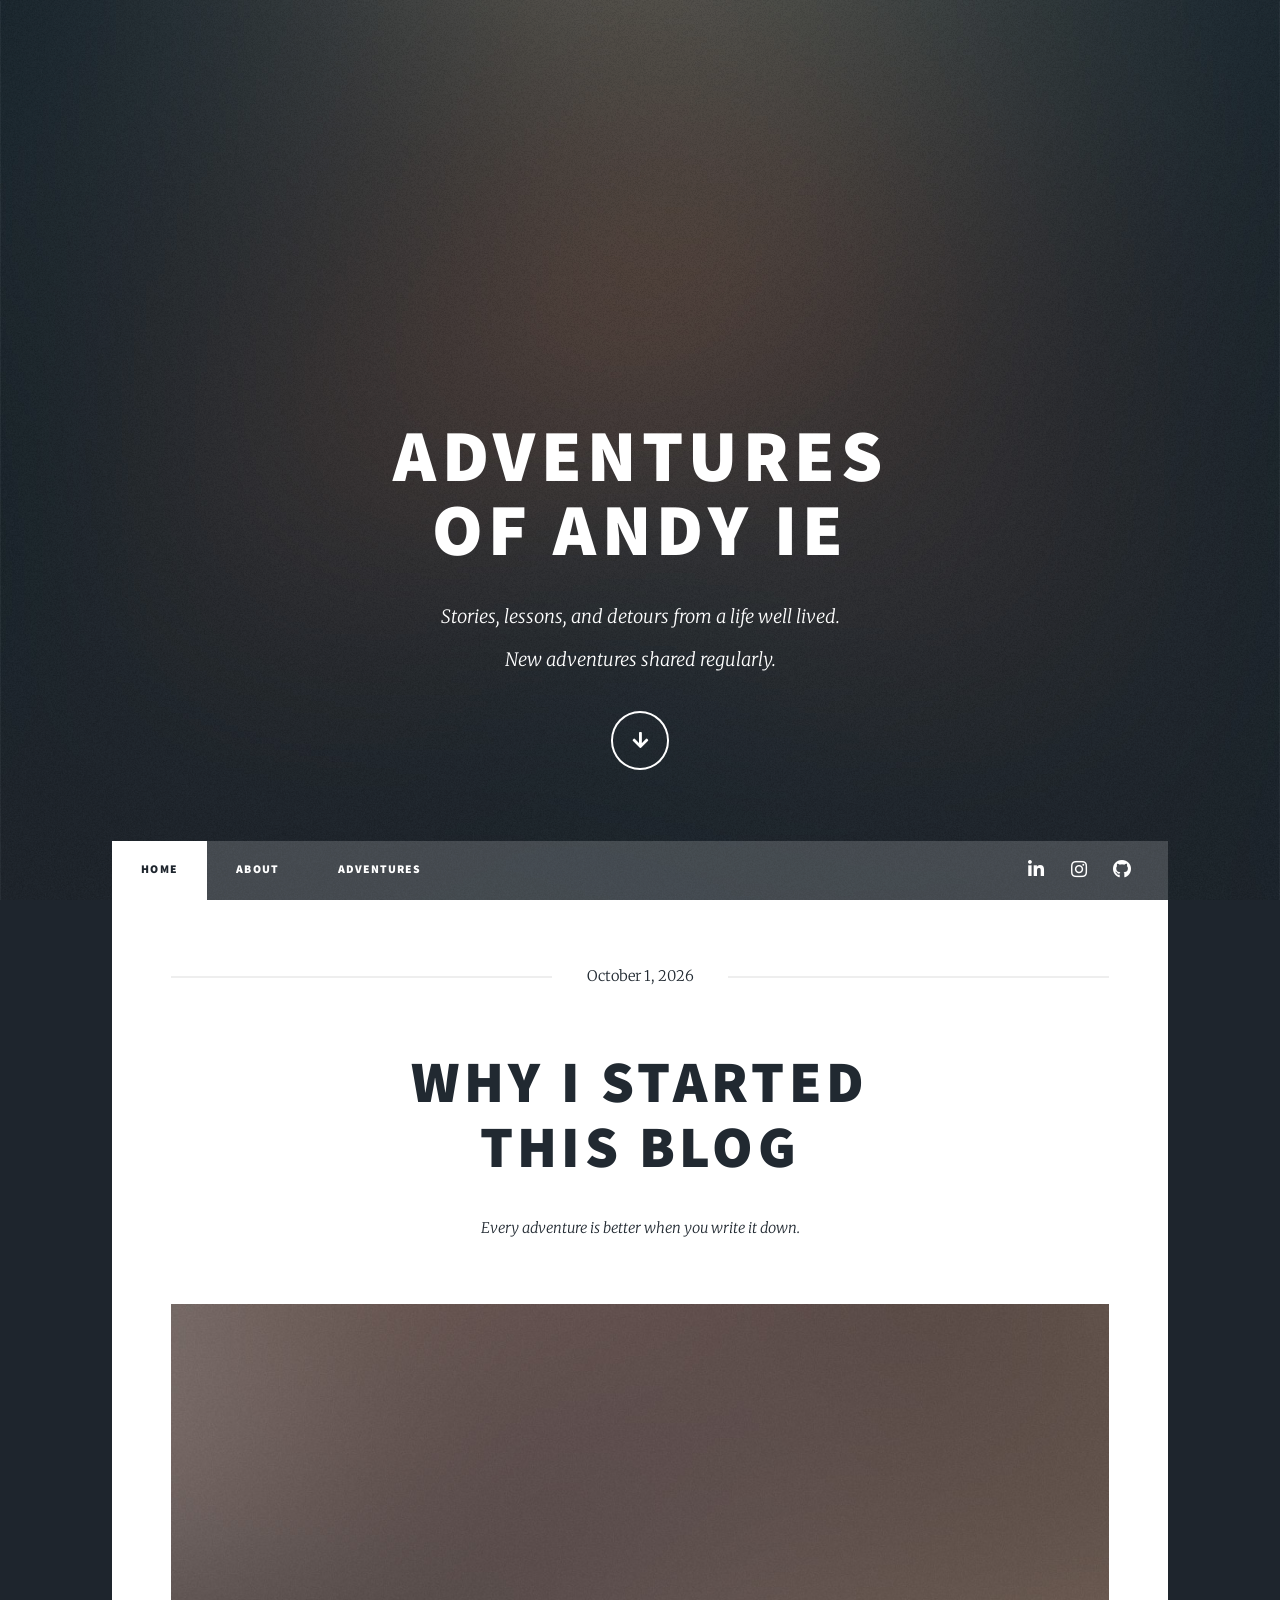
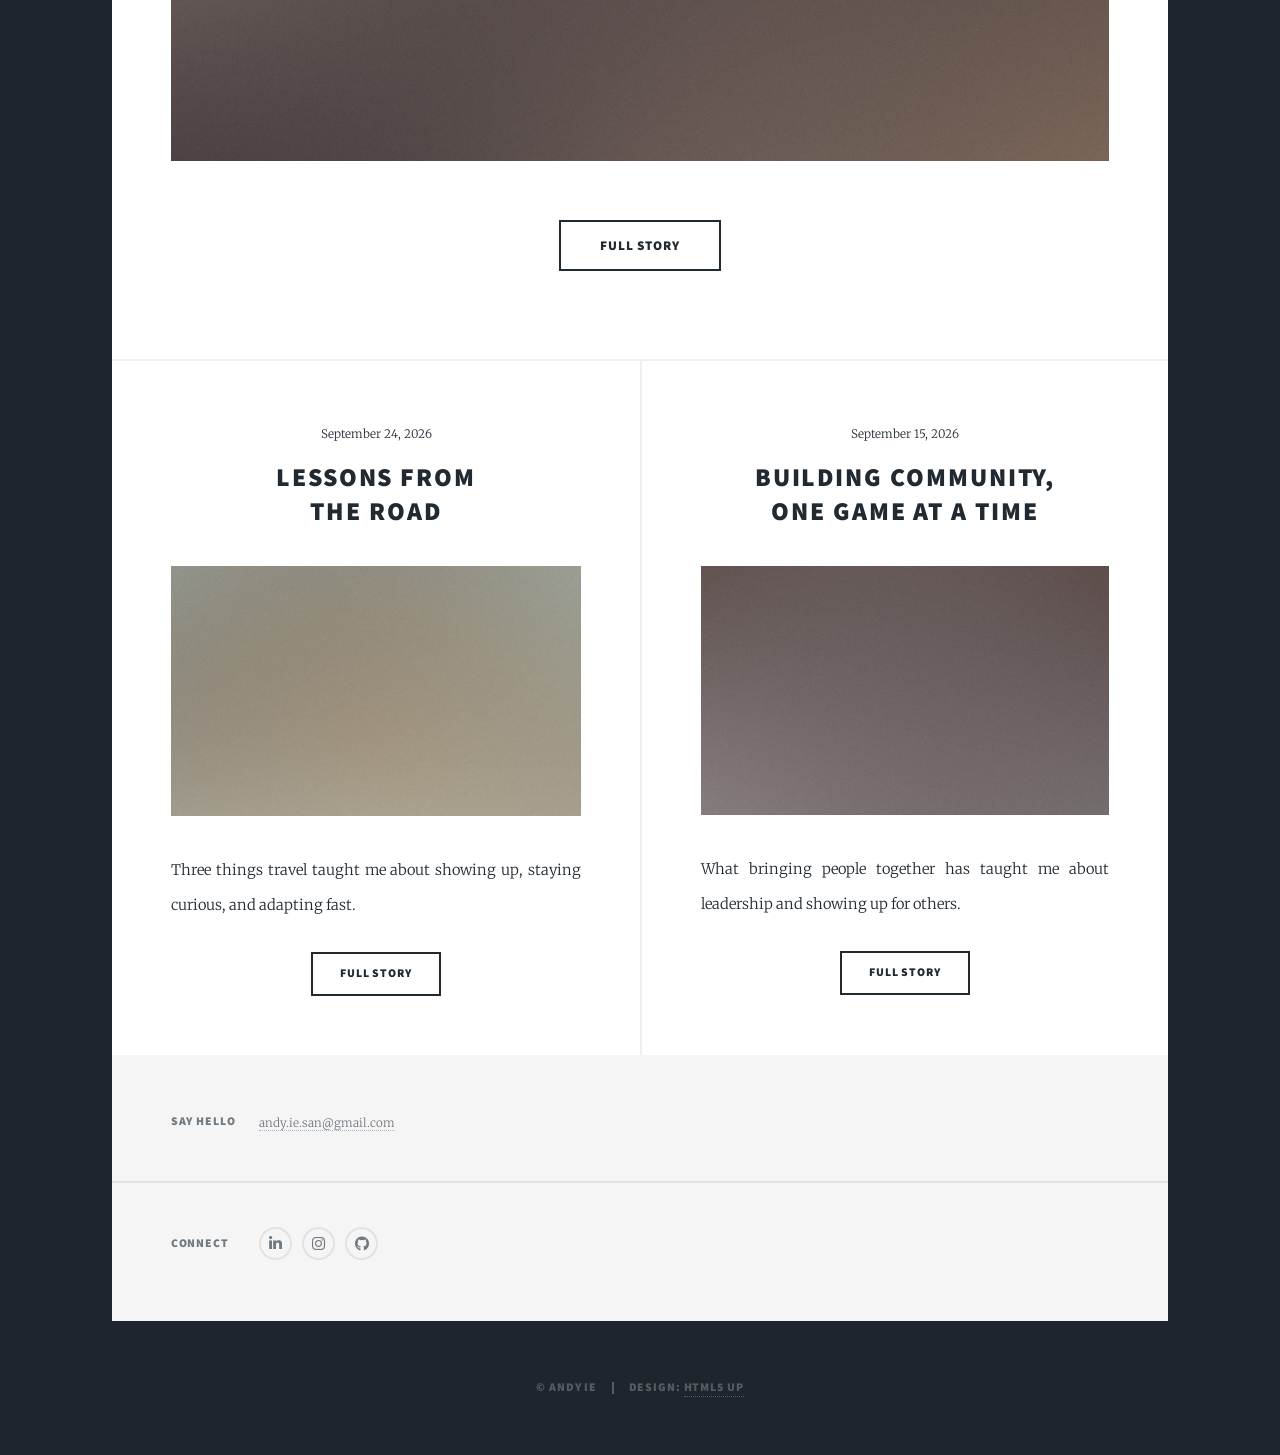
==== commit 43eca523: "Add Adventures of Andy ie blog site and GitHub Pages deploy workflow Co-Authored-By: Claude Sonnet 5" ====
--- a/index.html
+++ b/index.html
@@ -1,297 +1,91 @@
 <!DOCTYPE HTML>
+<!--
+	Massively by HTML5 UP (html5up.net | @ajlkn) - CCA 3.0
+-->
 <html lang="en">
 	<head>
-		<title>Alex Carter Fitness | Personal Trainer</title>
+		<title>Adventures of Andy ie</title>
 		<meta charset="utf-8" />
 		<meta name="viewport" content="width=device-width, initial-scale=1, user-scalable=no" />
-		<meta name="description" content="Transform your body and life with Alex Carter — certified personal trainer offering 1-on-1 coaching, nutrition plans, and online training programs." />
+		<meta name="description" content="Adventures of Andy ie: a blog about life, travel, community, and lessons learned along the way." />
 		<link rel="stylesheet" href="assets/css/main.css" />
-		<link rel="stylesheet" href="assets/css/custom.css" />
 		<noscript><link rel="stylesheet" href="assets/css/noscript.css" /></noscript>
 	</head>
 	<body class="is-preload">
-
 		<div id="wrapper" class="fade-in">
 
-			<!-- Intro -->
-			<div id="intro">
-				<h1>Transform<br />Your Life</h1>
-				<p>Certified Personal Trainer · Nutrition Coach · Online & In-Person<br />
-				Results-driven programs tailored to <em>you</em>.</p>
-				<ul class="actions">
-					<li><a href="#header" class="button icon solid solo fa-arrow-down scrolly">Let's Go</a></li>
-				</ul>
-			</div>
+				<div id="intro">
+					<h1>Adventures<br />of Andy ie</h1>
+					<p>Stories, lessons, and detours from a life well lived.<br />New adventures shared regularly.</p>
+					<ul class="actions">
+						<li><a href="#header" class="button icon solid solo fa-arrow-down scrolly">Continue</a></li>
+					</ul>
+				</div>
 
-			<!-- Header -->
-			<header id="header">
-				<a href="index.html" class="logo">Alex Carter Fitness</a>
-			</header>
+				<header id="header">
+					<a href="index.html" class="logo">Adventures of Andy ie</a>
+				</header>
+				<nav id="nav">
+					<ul class="links"><li class="active"><a href="index.html">Home</a></li><li><a href="about.html">About</a></li><li><a href="index.html#posts">Adventures</a></li></ul>
+					<ul class="icons">
+						<li><a href="https://www.linkedin.com/" class="icon brands fa-linkedin-in"><span class="label">LinkedIn</span></a></li>
+						<li><a href="https://www.instagram.com/" class="icon brands fa-instagram"><span class="label">Instagram</span></a></li>
+						<li><a href="https://github.com/andyie7" class="icon brands fa-github"><span class="label">GitHub</span></a></li>
+					</ul>
+				</nav>
 
-			<!-- Nav -->
-			<nav id="nav">
-				<ul class="links">
-					<li class="active"><a href="index.html">Home</a></li>
-					<li><a href="services.html">Services &amp; Pricing</a></li>
-					<li><a href="gallery.html">Gallery</a></li>
-					<li><a href="blog.html">Blog</a></li>
-					<li><a href="booking.html">Book a Session</a></li>
-				</ul>
-				<ul class="icons">
-					<li><a href="#" class="icon brands fa-instagram"><span class="label">Instagram</span></a></li>
-					<li><a href="#" class="icon brands fa-facebook-f"><span class="label">Facebook</span></a></li>
-					<li><a href="#" class="icon brands fa-youtube"><span class="label">YouTube</span></a></li>
-					<li><a href="#" class="icon brands fa-tiktok"><span class="label">TikTok</span></a></li>
-				</ul>
-			</nav>
+				<div id="main">
+					<article class="post featured">
+						<header class="major">
+							<span class="date"><time datetime="2026-10-01">October 1, 2026</time></span>
+							<h2><a href="post-1.html">Why I Started<br />This Blog</a></h2>
+							<p>Every adventure is better when you write it down.</p>
+						</header>
+						<a href="post-1.html" class="image main"><img src="images/pic01.jpg" alt="" /></a>
+						<ul class="actions special"><li><a href="post-1.html" class="button large">Full Story</a></li></ul>
+					</article>
+					<section class="posts" id="posts">
+							<article>
+								<header>
+									<span class="date"><time datetime="2026-09-24">September 24, 2026</time></span>
+									<h2><a href="post-2.html">Lessons from<br />the Road</a></h2>
+								</header>
+								<a href="post-2.html" class="image fit"><img src="images/pic02.jpg" alt="" /></a>
+								<p>Three things travel taught me about showing up, staying curious, and adapting fast.</p>
+								<ul class="actions special"><li><a href="post-2.html" class="button">Full Story</a></li></ul>
+							</article>
+							<article>
+								<header>
+									<span class="date"><time datetime="2026-09-15">September 15, 2026</time></span>
+									<h2><a href="post-3.html">Building Community,<br />One Game at a Time</a></h2>
+								</header>
+								<a href="post-3.html" class="image fit"><img src="images/pic03.jpg" alt="" /></a>
+								<p>What bringing people together has taught me about leadership and showing up for others.</p>
+								<ul class="actions special"><li><a href="post-3.html" class="button">Full Story</a></li></ul>
+							</article>
+					</section>
+				</div>
 
-			<!-- Main -->
-			<div id="main">
-
-				<!-- Hero / Featured -->
-				<article class="post featured">
-					<header class="major">
-						<span class="date">Now Accepting New Clients</span>
-						<h2><a href="booking.html">Your Strongest Self<br />Starts Here</a></h2>
-						<p>Whether you want to lose weight, build muscle, or improve your overall fitness,<br />
-						I create personalized plans that deliver real, lasting results.</p>
-					</header>
-					<a href="booking.html" class="image main"><img src="images/pic01.jpg" alt="Personal training session" /></a>
-					<ul class="actions special">
-						<li><a href="booking.html" class="button large">Book a Free Consultation</a></li>
-						<li><a href="services.html" class="button large">View Packages</a></li>
-					</ul>
-				</article>
-
-				<!-- Services Preview -->
-				<section class="posts">
-					<article>
-						<header>
-							<span class="date">Service</span>
-							<h2><a href="services.html">1-on-1<br />Personal Training</a></h2>
-						</header>
-						<a href="services.html" class="image fit"><img src="images/pic02.jpg" alt="1-on-1 training" /></a>
-						<p>Customized workout programs built around your goals, schedule, and fitness level. Every session is planned and progressed specifically for you.</p>
-						<ul class="actions special">
-							<li><a href="services.html#personal" class="button">Learn More</a></li>
-						</ul>
-					</article>
-
-					<article>
-						<header>
-							<span class="date">Service</span>
-							<h2><a href="services.html">Online<br />Coaching</a></h2>
-						</header>
-						<a href="services.html" class="image fit"><img src="images/pic03.jpg" alt="Online coaching" /></a>
-						<p>Train from anywhere in the world with my fully remote coaching program — including custom workout plans, nutrition guidance, and weekly check-ins.</p>
-						<ul class="actions special">
-							<li><a href="services.html#online" class="button">Learn More</a></li>
-						</ul>
-					</article>
-
-					<article>
-						<header>
-							<span class="date">Service</span>
-							<h2><a href="services.html">Nutrition<br />Coaching</a></h2>
-						</header>
-						<a href="services.html" class="image fit"><img src="images/pic04.jpg" alt="Nutrition coaching" /></a>
-						<p>Fueling your body correctly is 80% of the battle. Get a personalized macro plan, meal ideas, and ongoing support to keep you on track.</p>
-						<ul class="actions special">
-							<li><a href="services.html#nutrition" class="button">Learn More</a></li>
-						</ul>
-					</article>
-
-					<article>
-						<header>
-							<span class="date">Service</span>
-							<h2><a href="services.html">Group<br />Classes</a></h2>
-						</header>
-						<a href="services.html" class="image fit"><img src="images/pic05.jpg" alt="Group fitness class" /></a>
-						<p>High-energy group sessions that keep you motivated and accountable. Great for all fitness levels — build community while crushing your goals.</p>
-						<ul class="actions special">
-							<li><a href="services.html#group" class="button">Learn More</a></li>
-						</ul>
-					</article>
-				</section>
-
-				<!-- Testimonials -->
-				<section id="testimonials" class="post">
-					<header class="major">
-						<span class="date">Client Results</span>
-						<h2>What My Clients Say</h2>
-					</header>
-					<div class="testimonial-grid">
-						<div class="testimonial-card">
-							<blockquote>
-								"Alex completely changed how I think about fitness. In 12 weeks I lost 22 lbs and gained so much confidence. The personalized approach made all the difference!"
-							</blockquote>
-							<cite>— Sarah M., lost 22 lbs in 12 weeks</cite>
-						</div>
-						<div class="testimonial-card">
-							<blockquote>
-								"As someone who had never stepped foot in a gym, I was terrified. Alex made it approachable, fun, and incredibly effective. I'm now deadlifting 200 lbs!"
-							</blockquote>
-							<cite>— James K., beginner to powerlifter</cite>
-						</div>
-						<div class="testimonial-card">
-							<blockquote>
-								"The online coaching program is fantastic. I travel constantly for work and Alex always adjusts my plan for hotel gyms or even no equipment. Zero excuses!"
-							</blockquote>
-							<cite>— Diana R., online coaching client</cite>
-						</div>
-						<div class="testimonial-card">
-							<blockquote>
-								"After two kids I thought my body was just 'done.' Alex proved me completely wrong. Strongest and fittest I've ever felt at 38."
-							</blockquote>
-							<cite>— Melissa T., post-partum transformation</cite>
-						</div>
-					</div>
-					<ul class="actions special">
-						<li><a href="gallery.html" class="button">See Before &amp; After Transformations</a></li>
-					</ul>
-				</section>
-
-				<!-- About Snippet -->
-				<article class="post">
-					<header class="major">
-						<span class="date">About Alex</span>
-						<h2>Certified, Experienced,<br />Passionate</h2>
-					</header>
-					<a href="#" class="image main"><img src="images/pic06.jpg" alt="Alex Carter" /></a>
-					<p>I'm Alex Carter — a NASM-certified personal trainer and precision nutrition coach with over 8 years of experience helping people transform their bodies and mindsets. I specialize in fat loss, strength building, and sustainable lifestyle change.</p>
-					<p>My approach is simple: <strong>no cookie-cutter plans, no fad diets, no BS</strong>. Just science-backed programming and relentless support until you reach your goals.</p>
-					<ul class="actions special">
-						<li><a href="booking.html" class="button large">Work With Me</a></li>
-					</ul>
-				</article>
-
-				<!-- Blog Preview -->
-				<section class="posts">
-					<article>
-						<header>
-							<span class="date">June 2026</span>
-							<h2><a href="blog.html#post1">5 Myths About<br />Lifting Heavy</a></h2>
-						</header>
-						<a href="blog.html#post1" class="image fit"><img src="images/pic07.jpg" alt="Weightlifting" /></a>
-						<p>You won't get "too bulky," you will get stronger. Let's bust the most common lifting myths that are holding back your progress.</p>
-						<ul class="actions special">
-							<li><a href="blog.html#post1" class="button">Read More</a></li>
-						</ul>
-					</article>
-
-					<article>
-						<header>
-							<span class="date">May 2026</span>
-							<h2><a href="blog.html#post2">How to Stay<br />Consistent</a></h2>
-						</header>
-						<a href="blog.html#post2" class="image fit"><img src="images/pic02.jpg" alt="Consistency" /></a>
-						<p>Motivation gets you started — habit keeps you going. Here are my top strategies for making fitness a non-negotiable part of your life.</p>
-						<ul class="actions special">
-							<li><a href="blog.html#post2" class="button">Read More</a></li>
-						</ul>
-					</article>
-				</section>
-
-				<!-- Newsletter CTA -->
-				<section id="newsletter" class="post">
-					<header class="major">
-						<span class="date">Free Resources</span>
-						<h2>Get My Free<br />12-Week Starter Guide</h2>
-						<p>Sign up for weekly fitness tips, nutrition advice, and exclusive workout plans<br />delivered straight to your inbox.</p>
-					</header>
-					<form id="newsletter-form" class="newsletter-form" action="#" method="post" novalidate>
-						<div class="fields">
-							<div class="field half">
-								<label for="nl-name">First Name</label>
-								<input type="text" name="nl-name" id="nl-name" placeholder="Your first name" required />
-							</div>
-							<div class="field half">
-								<label for="nl-email">Email Address</label>
-								<input type="email" name="nl-email" id="nl-email" placeholder="your@email.com" required />
-							</div>
-						</div>
-						<ul class="actions special">
-							<li><input type="submit" value="Send Me the Guide!" class="button large" /></li>
-						</ul>
-						<p class="form-note">No spam, ever. Unsubscribe anytime.</p>
-					</form>
-				</section>
-
-			</div><!-- #main -->
-
-			<!-- Footer -->
-			<footer id="footer">
-				<section>
-					<h2>Book a Free Consultation</h2>
-					<p>Ready to start your transformation? Fill out this quick form and I'll reach out within 24 hours to schedule your complimentary strategy call.</p>
-					<form id="contact-form" action="#" method="post" novalidate>
-						<div class="fields">
-							<div class="field">
-								<label for="name">Name</label>
-								<input type="text" name="name" id="name" placeholder="Your full name" required />
-							</div>
-							<div class="field">
-								<label for="email">Email</label>
-								<input type="email" name="email" id="email" placeholder="your@email.com" required />
-							</div>
-							<div class="field">
-								<label for="goal">Primary Goal</label>
-								<select name="goal" id="goal">
-									<option value="">Select your main goal...</option>
-									<option value="fat-loss">Fat Loss</option>
-									<option value="muscle-gain">Muscle Gain</option>
-									<option value="strength">Strength Training</option>
-									<option value="endurance">Endurance / Cardio</option>
-									<option value="general">General Fitness</option>
-									<option value="nutrition">Nutrition Only</option>
-								</select>
-							</div>
-							<div class="field">
-								<label for="message">Tell Me About Yourself</label>
-								<textarea name="message" id="message" rows="3" placeholder="Current fitness level, schedule availability, any injuries or limitations..."></textarea>
-							</div>
-						</div>
-						<ul class="actions">
-							<li><input type="submit" value="Send Message" /></li>
-						</ul>
-					</form>
-				</section>
-				<section class="split contact">
-					<section class="alt">
-						<h3>Location</h3>
-						<p>Elite Performance Gym<br />
-						123 Fitness Blvd, Suite 4<br />
-						Austin, TX 78701</p>
+				<footer id="footer">
+					<section class="split contact">
+						<section class="alt">
+							<h3>Say hello</h3>
+							<p><a href="mailto:andy.ie.san@gmail.com">andy.ie.san@gmail.com</a></p>
+						</section>
+						<section>
+							<h3>Connect</h3>
+							<ul class="icons alt">
+								<li><a href="https://www.linkedin.com/" class="icon brands alt fa-linkedin-in"><span class="label">LinkedIn</span></a></li>
+								<li><a href="https://www.instagram.com/" class="icon brands alt fa-instagram"><span class="label">Instagram</span></a></li>
+								<li><a href="https://github.com/andyie7" class="icon brands alt fa-github"><span class="label">GitHub</span></a></li>
+							</ul>
+						</section>
 					</section>
-					<section>
-						<h3>Phone</h3>
-						<p><a href="tel:+15124567890">(512) 456-7890</a></p>
-					</section>
-					<section>
-						<h3>Email</h3>
-						<p><a href="mailto:alex@alexcarterfitness.com">alex@alexcarterfitness.com</a></p>
-					</section>
-					<section>
-						<h3>Follow Along</h3>
-						<ul class="icons alt">
-							<li><a href="#" class="icon brands alt fa-instagram"><span class="label">Instagram</span></a></li>
-							<li><a href="#" class="icon brands alt fa-facebook-f"><span class="label">Facebook</span></a></li>
-							<li><a href="#" class="icon brands alt fa-youtube"><span class="label">YouTube</span></a></li>
-							<li><a href="#" class="icon brands alt fa-tiktok"><span class="label">TikTok</span></a></li>
-						</ul>
-					</section>
-				</section>
-			</footer>
-
-			<div id="copyright">
-				<ul>
-					<li>&copy; 2026 Alex Carter Fitness</li>
-					<li>Design: <a href="https://html5up.net">HTML5 UP</a></li>
-				</ul>
-			</div>
-
-		</div><!-- #wrapper -->
-
+				</footer>
+				<div id="copyright">
+					<ul><li>&copy; Andy ie</li><li>Design: <a href="https://html5up.net">HTML5 UP</a></li></ul>
+				</div>
+		</div>
 		<script src="assets/js/jquery.min.js"></script>
 		<script src="assets/js/jquery.scrollex.min.js"></script>
 		<script src="assets/js/jquery.scrolly.min.js"></script>
@@ -299,7 +93,5 @@
 		<script src="assets/js/breakpoints.min.js"></script>
 		<script src="assets/js/util.js"></script>
 		<script src="assets/js/main.js"></script>
-		<script src="assets/js/site.js"></script>
-
 	</body>
 </html>
